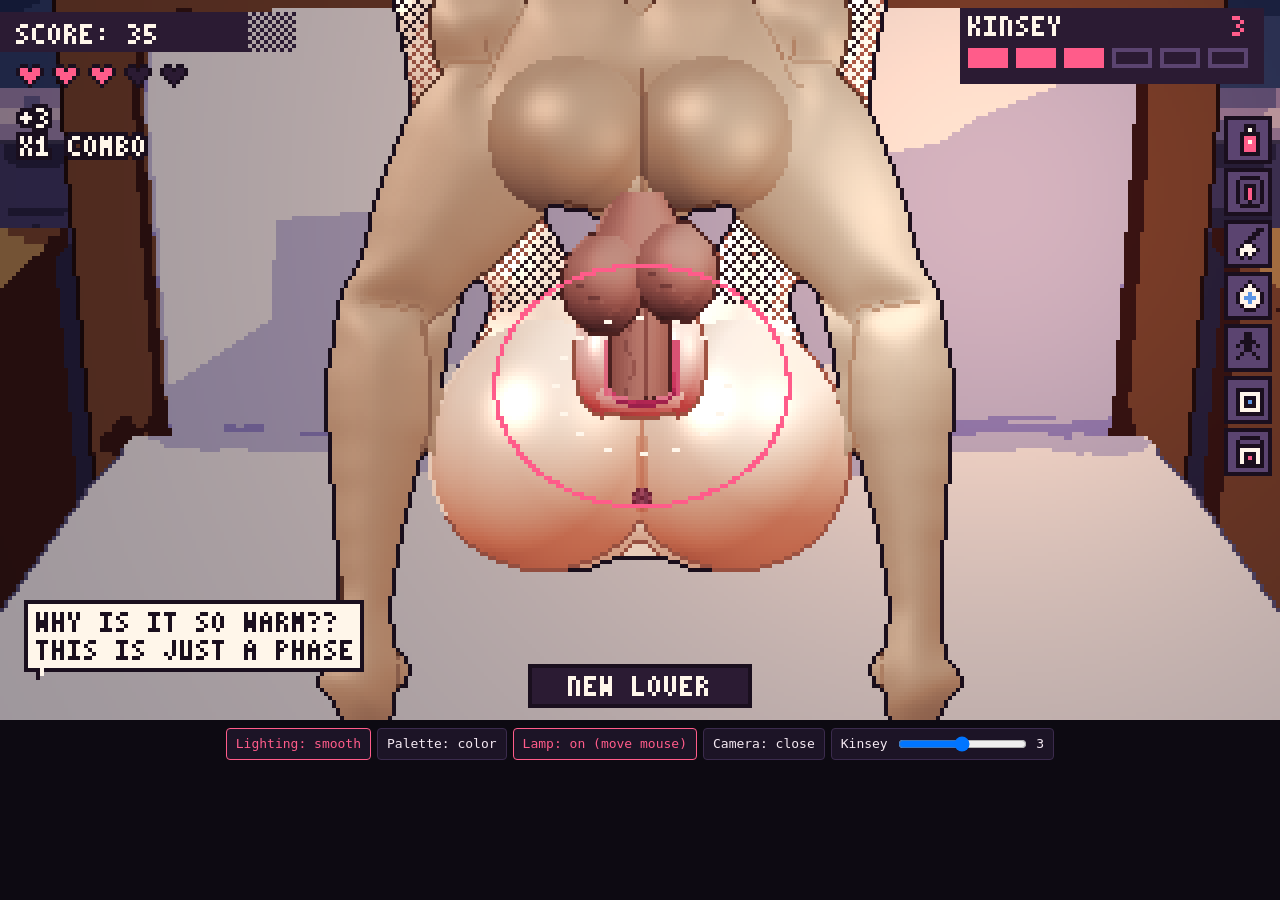
==== drafts/v3/game.html @ f40de046 "Real-time lit sprites: normal + material maps from the hand-drawn art, WebGL lighting (smooth/pixel)" ====
<!doctype html>
<html>
<head>
<meta charset="utf-8">
<title>Bedroom</title>
<meta name="viewport" content="width=device-width, initial-scale=1">
<style>
  :root{ --bg:#0d0a12; --panel:#1c1426; --ink:#f4e9f2; --accent:#ff5c8a; }
  html,body{margin:0;background:var(--bg);color:var(--ink);font:13px/1.3 ui-monospace,Menlo,monospace}
  #wrap{position:relative;width:min(100vw,177.7vh);margin:0 auto}
  canvas{display:block;width:100%;height:auto;image-rendering:pixelated;image-rendering:crisp-edges}
  #hud{position:absolute;inset:0}
  #bar{display:flex;flex-wrap:wrap;gap:6px;justify-content:center;padding:8px}
  button,label{background:var(--panel);color:var(--ink);border:1px solid #3b2b4d;border-radius:4px;padding:5px 9px;font:inherit;cursor:pointer}
  button.on{border-color:var(--accent);color:var(--accent)}
  input[type=range]{vertical-align:middle}
</style>
</head>
<body>
<div id="wrap"><canvas id="gl" width="320" height="180"></canvas><canvas id="hud" width="320" height="180"></canvas></div>
<div id="bar">
  <button id="bLight" class="on">Lighting: smooth</button>
  <button id="bPal">Palette: color</button>
  <button id="bLamp" class="on">Lamp: on (move mouse)</button>
  <button id="bCam">Camera: close</button>
  <label>Kinsey <input id="kin" type="range" min="0" max="6" value="3"> <span id="kv">3</span></label>
</div>
<script src="ui.js"></script>
<script>
'use strict';
// ------------------------------------------------------------ palette ------
// same hue-shifted ramps as sprites/palette.px.js, but 8 steps so light can sweep smoothly
function hex(h){ return [parseInt(h.slice(1,3),16),parseInt(h.slice(3,5),16),parseInt(h.slice(5,7),16)]; }
function rgb2hsl(r,g,b){ r/=255;g/=255;b/=255; const mx=Math.max(r,g,b), mn=Math.min(r,g,b); let h=0,s=0; const l=(mx+mn)/2;
  if(mx!==mn){ const d=mx-mn; s=l>0.5?d/(2-mx-mn):d/(mx+mn); h= mx===r?(g-b)/d+(g<b?6:0): mx===g?(b-r)/d+2:(r-g)/d+4; h*=60; } return [h,s,l]; }
function hsl2rgb(h,s,l){ h=((h%360)+360)%360/360; if(s===0) return [l*255,l*255,l*255].map(Math.round);
  const q=l<0.5?l*(1+s):l+s-l*s, p=2*l-q; const f=t=>{ t=(t+1)%1; return t<1/6?p+(q-p)*6*t: t<1/2?q: t<2/3?p+(q-p)*(2/3-t)*6:p; };
  return [f(h+1/3),f(h),f(h-1/3)].map(v=>Math.round(v*255)); }
function toward(h,t,a){ const d=((t-h+540)%360)-180; return h+Math.sign(d)*Math.min(Math.abs(d),a); }
function shadeRamp(base,n,o={}){ const [h,s0,l0]=rgb2hsl(...hex(base)); const shift=o.shift??24, spread=o.spread??0.56, sat=o.sat??1;
  return Array.from({length:n},(_,i)=>{ const t=n===1?0:i/(n-1)-0.5; const l=Math.max(0.04,Math.min(0.97,l0+t*spread));
    const hh=t<0?toward(h,250,shift*-t*2):toward(h,55,shift*t*2); const s=Math.max(0,Math.min(1,s0*sat*(t<0?1+0.15*-t*2:1-0.3*t*2)));
    return hsl2rgb(hh,s,l); }); }
// material: keys, base colour, ramp options, shininess, specular strength
const MATS=[null,
  {keys:'abcde', base:'#f0c3a4', o:{spread:0.72,shift:14,sat:0.62}, shin:28, spec:0.55},   // 1 her skin (oiled)
  {keys:'fghi',  base:'#e8ab9f', o:{spread:0.74,shift:12,sat:0.75}, shin:30, spec:0.50},   // 2 outer lips
  {keys:'jkmp',  base:'#d65a78', o:{spread:0.70,shift:10},          shin:60, spec:0.90},   // 3 wet pink
  {keys:'uv',    base:'#b45a6c', o:{spread:0.50,shift:8},           shin:20, spec:0.30},   // 4 asshole
  {keys:'ABCDE', base:'#bb855f', o:{spread:0.62,shift:14,sat:0.7}, shin:22, spec:0.35},   // 5 his skin
  {keys:'WXYZ',  base:'#4a3328', o:{spread:0.50,shift:10},          shin:10, spec:0.10},   // 6 hair
  {keys:'FGHIJK',base:'#a85d52', o:{spread:0.74,shift:10,sat:0.95}, shin:18, spec:0.35},   // 7 shaft / sack
  {keys:'PQRS',  base:'#d9708a', o:{spread:0.70,shift:10},          shin:50, spec:0.80},   // 8 glans
];
const LINES={ z:'#1a0f1e', o:'#9a5446', O:'#5a3428', V:'#4a2222', x:'#6e2238', n:'#2a1820', l:'#2b1b2b', L:'#4a3047' };
const RAMP_N=8;
function buildLUTs(gray){
  const lut=new Uint8Array(256*4), lineCol=new Uint8Array(256*4), ramp=new Uint8Array(RAMP_N*16*4);
  MATS.forEach((m,mi)=>{ if(!m) return;
    let r=shadeRamp(m.base,RAMP_N,m.o);
    if(gray && mi!==2 && mi!==3 && mi!==4 && mi!==8) r=r.map(c=>{ const v=Math.round(0.3*c[0]+0.59*c[1]+0.11*c[2]); return [v,v,v]; });
    r.forEach((c,i)=>ramp.set([...c,255],(mi*RAMP_N+i)*4));
    [...m.keys].forEach((k,ti)=>lut.set([mi, Math.round(ti/(m.keys.length-1)*255), 0, 255], k.charCodeAt(0)*4)); });
  for(const [k,h] of Object.entries(LINES)){ let c=hex(h); if(gray){ const v=Math.round(0.3*c[0]+0.59*c[1]+0.11*c[2]); c=[v,v,v]; }
    lut.set([0,0,255,255],k.charCodeAt(0)*4); lineCol.set([...c,255],k.charCodeAt(0)*4); }
  return {lut,lineCol,ramp};
}

// -------------------------------------------------------------- WebGL ------
const cv=document.getElementById('gl'), gl=cv.getContext('webgl2',{antialias:false,premultipliedAlpha:false});
const VS=`#version 300 es
void main(){ vec2 p=vec2((gl_VertexID<<1)&2, gl_VertexID&2); gl_Position=vec4(p*2.-1.,0.,1.); }`;
const FS=`#version 300 es
precision highp float;
uniform sampler2D uMat,uNrm,uRoom,uLut,uLine,uRamp;
uniform int uFrame; uniform vec3 uLamp; uniform float uLampOn, uPixel, uTime;
out vec4 o;
const float RN=${RAMP_N}.;
vec3 ramp(float mat, float t){ t=clamp(t,0.,1.)*(RN-1.); float i=floor(t), f=t-i;
  vec3 a=texelFetch(uRamp, ivec2(int(mat)*${RAMP_N}+int(i),0),0).rgb, b=texelFetch(uRamp, ivec2(int(mat)*${RAMP_N}+int(min(i+1.,RN-1.)),0),0).rgb;
  return mix(a,b,f); }
float bayer(ivec2 p){ int x=p.x&3, y=p.y&3; int m[16]=int[16](0,8,2,10,12,4,14,6,3,11,1,9,15,7,13,5); return (float(m[y*4+x])+0.5)/16.; }
void main(){
  ivec2 p=ivec2(gl_FragCoord.xy); p.y=179-p.y;
  vec3 room=texelFetch(uRoom,p,0).rgb;
  vec3 lampC=vec3(1.0,0.72,0.45);
  vec3 toLampR=uLamp-vec3(vec2(p),0.); float dR=length(toLampR.xy);
  float glow=uLampOn*0.55/(1.+dR*dR/(110.*110.));
  vec4 m=texelFetch(uMat, ivec2(uFrame*320+p.x, p.y),0);
  if(m.a<0.5){ o=vec4(room*(0.62+glow*lampC*1.1),1.); return; }
  int key=int(m.r*255.+0.5); float flag=m.g*255.;
  vec4 lu=texelFetch(uLut, ivec2(key,0),0);
  if(lu.b>0.5){ vec3 c=texelFetch(uLine, ivec2(key,0),0).rgb; o=vec4(c*(0.85+glow*lampC*0.6),1.); return; }
  float mat=lu.r*255.; float tone=lu.g;
  vec3 n=normalize(texelFetch(uNrm, ivec2(uFrame*320+p.x,p.y),0).rgb*2.-1.);
  // lights in screen space (x right, y down, z toward the viewer)
  vec3 L=normalize(vec3(-0.55,-0.62,0.58));
  float key_=max(0.,(dot(n,L)+0.22)/1.22);
  float fill=max(0.,dot(n,normalize(vec3(0.7,0.15,0.7))))*0.22;
  float rim=pow(1.-max(n.z,0.),2.2)*max(0.,dot(normalize(n.xy+1e-4),normalize(vec2(0.75,-0.65))))*0.45;
  vec3 toLamp=uLamp-vec3(vec2(p),0.); float dl=length(toLamp);
  float lamp=uLampOn*max(0.,dot(n,normalize(toLamp)))*1.15/(1.+dl*dl/(95.*95.));
  float lum=0.06+0.60*key_+fill*0.8+rim*0.8+lamp*0.75;
  // hand-drawn creases keep their darkness (crack, seams, folds); highlights stay bright
  if(flag>1.5){ lum*=mix(0.52,1.12,tone); }
  float shin=mat==1.?28.:mat==2.?30.:mat==3.?60.:mat==5.?22.:mat==7.?18.:mat==8.?50.:12.;
  float sstr=mat==1.?0.55:mat==2.?0.5:mat==3.?0.9:mat==5.?0.35:mat==7.?0.35:mat==8.?0.8:0.1;
  float spec=pow(max(0.,dot(n,normalize(L+vec3(0,0,1)))),shin)*sstr + uLampOn*pow(max(0.,dot(n,normalize(normalize(toLamp)+vec3(0,0,1)))),shin)*sstr*0.8/(1.+dl*dl/(95.*95.));
  float t=lum*0.80;
  if(uPixel>0.5){ float s=t*5.; float fr=fract(s); float b=bayer(p); s=floor(s)+(fr>0.78&&b<(fr-0.78)/0.22?1.:0.); t=s/5.; spec=spec>0.45?1.:0.; }
  vec3 c=ramp(mat,t);
  c+= spec*vec3(1.,0.97,0.92)*(uPixel>0.5?0.5:0.6);
  c*= mix(vec3(1.),vec3(1.08,0.98,0.9),uLampOn*min(1.,lamp));
  o=vec4(c,1.);
}`;
function sh(t,s){ const x=gl.createShader(t); gl.shaderSource(x,s); gl.compileShader(x); if(!gl.getShaderParameter(x,gl.COMPILE_STATUS)) throw new Error(gl.getShaderInfoLog(x)); return x; }
const prog=gl.createProgram(); gl.attachShader(prog,sh(gl.VERTEX_SHADER,VS)); gl.attachShader(prog,sh(gl.FRAGMENT_SHADER,FS)); gl.linkProgram(prog);
if(!gl.getProgramParameter(prog,gl.LINK_STATUS)) throw new Error(gl.getProgramInfoLog(prog));
gl.useProgram(prog);
function tex(unit, w, h, data){ const t=gl.createTexture(); gl.activeTexture(gl.TEXTURE0+unit); gl.bindTexture(gl.TEXTURE_2D,t);
  gl.texParameteri(gl.TEXTURE_2D,gl.TEXTURE_MIN_FILTER,gl.NEAREST); gl.texParameteri(gl.TEXTURE_2D,gl.TEXTURE_MAG_FILTER,gl.NEAREST);
  gl.texParameteri(gl.TEXTURE_2D,gl.TEXTURE_WRAP_S,gl.CLAMP_TO_EDGE); gl.texParameteri(gl.TEXTURE_2D,gl.TEXTURE_WRAP_T,gl.CLAMP_TO_EDGE);
  if(data instanceof HTMLImageElement) gl.texImage2D(gl.TEXTURE_2D,0,gl.RGBA,gl.RGBA,gl.UNSIGNED_BYTE,data);
  else gl.texImage2D(gl.TEXTURE_2D,0,gl.RGBA,w,h,0,gl.RGBA,gl.UNSIGNED_BYTE,data); return t; }
const U=n=>gl.getUniformLocation(prog,n);
function loadImg(src){ return new Promise((res,rej)=>{ const i=new Image(); i.onload=()=>res(i); i.onerror=rej; i.src=src; }); }

// -------------------------------------------------------------- state ------
const S={ pixel:false, gray:false, lamp:true, kinsey:3, lampPos:[230,40,46], mouse:null, cam:'close' };
let META, rooms={};
function setLUTs(){ const L=buildLUTs(S.gray); tex(3,256,1,L.lut); tex(4,256,1,L.lineCol); tex(5,RAMP_N*16,1,L.ramp); gl.activeTexture(gl.TEXTURE2); gl.bindTexture(gl.TEXTURE_2D, S.gray?rooms.gray:rooms.color); }
async function boot(){
  const [mat,nrm,rc,rg,meta]=await Promise.all([loadImg('game/sprites/press_close.mat.png'),loadImg('game/sprites/press_close.nrm.png'),
    loadImg('game/sprites/room_color.png'),loadImg('game/sprites/room_gray.png'),fetch('game/sprites/press_close.json').then(r=>r.json()).catch(()=>null)]);
  META=meta||{frames:[120,50,40,70,60,60,70,80].map(ms=>({ms}))};
  tex(0,0,0,mat); tex(1,0,0,nrm); rooms.color=tex(2,0,0,rc); rooms.gray=tex(2,0,0,rg);
  setLUTs();
  gl.uniform1i(U('uMat'),0); gl.uniform1i(U('uNrm'),1); gl.uniform1i(U('uRoom'),2); gl.uniform1i(U('uLut'),3); gl.uniform1i(U('uLine'),4); gl.uniform1i(U('uRamp'),5);
  requestAnimationFrame(loop);
}
// -------------------------------------------------------------- loop -------
const hud=document.getElementById('hud'), hctx=hud.getContext('2d'), hbuf=new Uint8ClampedArray(320*180*4);
const C={ink:[26,15,30],paper:[255,246,234],uiD:[43,27,51],uiM:[91,68,112],heart:[255,92,138],blush:[255,125,154],brow:[58,39,33]};
let t0=performance.now(), score=0, combo=0;
function frameAt(t){ const speed=1.6-(S.kinsey/6)*0.85, F=META.frames, total=F.reduce((a,f)=>a+f.ms,0)/speed; let x=(t%total), i=0; while(i<F.length-1 && x>=F[i].ms/speed){ x-=F[i].ms/speed; i++; } return {i, total, speed}; }
function loop(now){
  const t=now-t0, {i,total}=frameAt(t);
  // the lamp: a candle that wanders on its own, or follows the mouse
  const flick=0.92+0.08*Math.sin(now*0.023)+0.05*Math.sin(now*0.071);
  const lp=S.mouse||[230+Math.sin(now*0.0004)*30, 40+Math.cos(now*0.0005)*10];
  gl.uniform1i(U('uFrame'),i); gl.uniform3f(U('uLamp'),lp[0],lp[1],46); gl.uniform1f(U('uLampOn'),S.lamp?flick:0); gl.uniform1f(U('uPixel'),S.pixel?1:0); gl.uniform1f(U('uTime'),now/1000);
  gl.viewport(0,0,320,180); gl.drawArrays(gl.TRIANGLES,0,3);
  // HUD
  hbuf.fill(0); const c=new Canvas2(hbuf,320,180);
  const phaseToHit=((t%total)/total);
  const hitAt=(META.frames.slice(0,3).reduce((a,f)=>a+f.ms,0))/(META.frames.reduce((a,f)=>a+f.ms,0));
  let d=hitAt-phaseToHit; if(d<0) d+=1;
  UI.rhythm(c,160,96,d<0.7?d/0.7:0,C,(d>0.93||d<0.03)?'PERFECT!':null);
  if(i===3||i===4) c.textOutlined('PLAP!',186,70,C.paper,C.ink);
  UI.hud(c,{score:Math.floor(t/40),hearts:3,combo:[Math.floor(t/400)%2000,Math.floor(t/1000)%99],kinsey:S.kinsey,toolHot:-1},C);
  const lines=UI.LINES[S.kinsey]||UI.LINES[3]; UI.speech(c,6,150,lines[Math.floor(t/3500)%lines.length],C);
  hctx.putImageData(new ImageData(hbuf,320,180),0,0);
  requestAnimationFrame(loop);
}
// ------------------------------------------------------------ controls -----
const $=id=>document.getElementById(id);
$('bLight').onclick=()=>{ S.pixel=!S.pixel; $('bLight').textContent='Lighting: '+(S.pixel?'pixel bands':'smooth'); };
$('bPal').onclick=()=>{ S.gray=!S.gray; $('bPal').textContent='Palette: '+(S.gray?'grayscale':'color'); setLUTs(); };
$('bLamp').onclick=()=>{ S.lamp=!S.lamp; $('bLamp').classList.toggle('on',S.lamp); $('bLamp').textContent='Lamp: '+(S.lamp?'on (move mouse)':'off'); };
$('bCam').onclick=()=>{ $('bCam').textContent='Camera: close (wide set in progress)'; };
$('kin').oninput=e=>{ S.kinsey=+e.target.value; $('kv').textContent=S.kinsey; };
$('hud').onmousemove=e=>{ const r=e.target.getBoundingClientRect(); S.mouse=[(e.clientX-r.left)/r.width*320,(e.clientY-r.top)/r.height*180]; };
$('hud').onmouseleave=()=>{ S.mouse=null; };
window.__S=S;
boot();
</script>
</body>
</html>
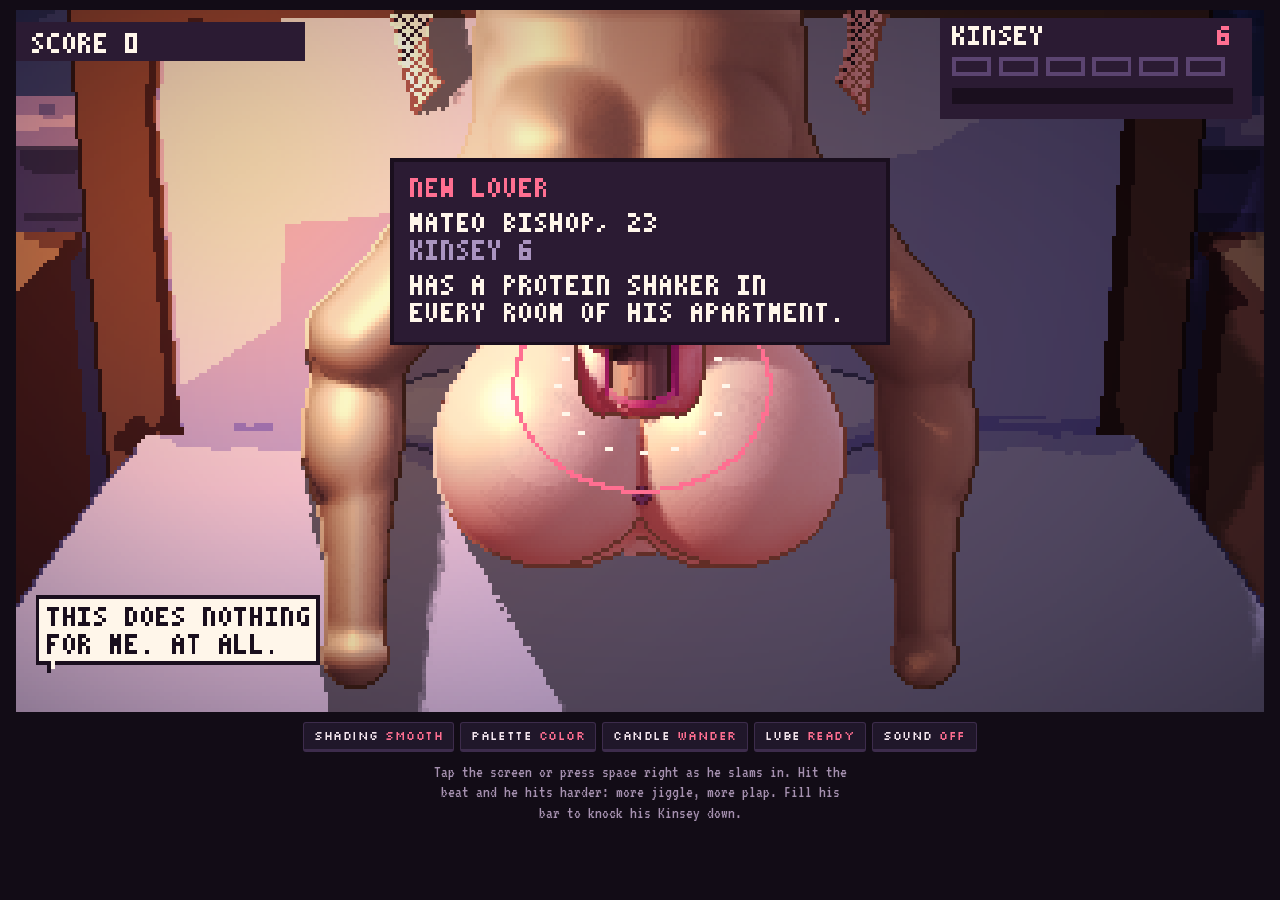
==== commit 69d2eb67: "Sculpted his hips/glutes/thighs, 5 depth layers per frame, height-field shadows + AO, spring physics" ====
--- a/drafts/v3/game.html
+++ b/drafts/v3/game.html
@@ -2,34 +2,57 @@
 <html>
 <head>
 <meta charset="utf-8">
-<title>Bedroom</title>
-<meta name="viewport" content="width=device-width, initial-scale=1">
+<meta name="viewport" content="width=device-width, initial-scale=1, viewport-fit=cover">
+<!--ARTIFACT-START-->
+<title>Straight Up Bedroom</title>
+<meta name="claude:viewport-fit-sides" content="cover">
+<link rel="stylesheet" href="https://fonts.googleapis.com/css2?family=Silkscreen&family=VT323&display=swap">
 <style>
-  :root{ --bg:#0d0a12; --panel:#1c1426; --ink:#f4e9f2; --accent:#ff5c8a; }
-  html,body{margin:0;background:var(--bg);color:var(--ink);font:13px/1.3 ui-monospace,Menlo,monospace}
-  #wrap{position:relative;width:min(100vw,177.7vh);margin:0 auto}
-  canvas{display:block;width:100%;height:auto;image-rendering:pixelated;image-rendering:crisp-edges}
-  #hud{position:absolute;inset:0}
-  #bar{display:flex;flex-wrap:wrap;gap:6px;justify-content:center;padding:8px}
-  button,label{background:var(--panel);color:var(--ink);border:1px solid #3b2b4d;border-radius:4px;padding:5px 9px;font:inherit;cursor:pointer}
-  button.on{border-color:var(--accent);color:var(--accent)}
-  input[type=range]{vertical-align:middle}
+  /* one screen: the bedroom canvas, then a row of chunky toggles */
+  :root{
+    --bg:#120c16; --panel:#20172a; --line:#3d2c4c; --ink:#f3e6ee; --dim:#a691b0; --accent:#ff6f91;
+    --font:"Silkscreen", ui-monospace, Menlo, monospace; --body:"VT323", ui-monospace, Menlo, monospace;
+    color-scheme:dark;
+  }
+  html,body{height:100%}
+  body{margin:0;background:var(--bg);color:var(--ink);font:18px/1.2 var(--body);box-sizing:border-box;
+    padding-left:max(16px, env(safe-area-inset-left, 0px));padding-right:max(16px, env(safe-area-inset-right, 0px));padding-block:10px;
+    display:flex;flex-direction:column;align-items:center;gap:10px;overflow-x:hidden}
+  #wrap{position:relative;width:min(100%, calc((100vh - 130px) * 1.7778));aspect-ratio:16/9;max-width:100%;touch-action:manipulation;user-select:none;-webkit-user-select:none;cursor:pointer}
+  #wrap canvas{position:absolute;inset:0;width:100%;height:100%;image-rendering:pixelated;image-rendering:crisp-edges;display:block}
+  #bar{display:flex;flex-wrap:wrap;gap:6px;justify-content:center;max-width:100%}
+  #bar button{font:12px/1 var(--font);text-transform:uppercase;letter-spacing:.04em;background:var(--panel);color:var(--ink);
+    border:1px solid var(--line);border-bottom-width:3px;border-radius:3px;padding:7px 10px;cursor:pointer}
+  #bar button:focus-visible{outline:2px solid var(--accent);outline-offset:2px}
+  #bar button b{color:var(--accent);font-weight:400}
+  #hint{font:17px/1.2 var(--body);color:var(--dim);text-align:center;margin:0;max-width:60ch}
+  #err{color:var(--accent);font:16px/1.3 var(--body);margin:0}
 </style>
+<!--ARTIFACT-HEAD-END-->
 </head>
 <body>
 <div id="wrap"><canvas id="gl" width="320" height="180"></canvas><canvas id="hud" width="320" height="180"></canvas></div>
 <div id="bar">
-  <button id="bLight" class="on">Lighting: smooth</button>
-  <button id="bPal">Palette: color</button>
-  <button id="bLamp" class="on">Lamp: on (move mouse)</button>
-  <button id="bCam">Camera: close</button>
-  <label>Kinsey <input id="kin" type="range" min="0" max="6" value="3"> <span id="kv">3</span></label>
+  <button id="bLight">Shading <b>smooth</b></button>
+  <button id="bPal">Palette <b>color</b></button>
+  <button id="bLamp">Candle <b>wander</b></button>
+  <button id="bLube">Lube <b>ready</b></button>
+  <button id="bSnd">Sound <b>off</b></button>
 </div>
+<p id="hint">Tap the screen or press space right as he slams in. Hit the beat and he hits harder: more jiggle, more plap. Fill his bar to knock his Kinsey down.</p>
+<p id="err" hidden></p>
 <script src="ui.js"></script>
 <script>
 'use strict';
+// =============================================================================
+//  Hand-drawn sprites, lit live. Each frame is 5 depth layers (her legs, his legs,
+//  her ass + pussy + shaft, his back + glutes, his sack), each pixel carrying a
+//  palette key, a normal and a height. The shader moves layers with spring
+//  physics, casts soft shadows across the height field, and lights the result.
+// =============================================================================
+const W=320, H=180, NL=5;
+const ASSETS=window.__ASSETS||{ mat:'game/sprites/press_close.mat.png', nrm:'game/sprites/press_close.nrm.png', room:'game/sprites/room_color.png', meta:'game/sprites/press_close.json' };
 // ------------------------------------------------------------ palette ------
-// same hue-shifted ramps as sprites/palette.px.js, but 8 steps so light can sweep smoothly
 function hex(h){ return [parseInt(h.slice(1,3),16),parseInt(h.slice(3,5),16),parseInt(h.slice(5,7),16)]; }
 function rgb2hsl(r,g,b){ r/=255;g/=255;b/=255; const mx=Math.max(r,g,b), mn=Math.min(r,g,b); let h=0,s=0; const l=(mx+mn)/2;
   if(mx!==mn){ const d=mx-mn; s=l>0.5?d/(2-mx-mn):d/(mx+mn); h= mx===r?(g-b)/d+(g<b?6:0): mx===g?(b-r)/d+2:(r-g)/d+4; h*=60; } return [h,s,l]; }
@@ -38,141 +61,365 @@
   return [f(h+1/3),f(h),f(h-1/3)].map(v=>Math.round(v*255)); }
 function toward(h,t,a){ const d=((t-h+540)%360)-180; return h+Math.sign(d)*Math.min(Math.abs(d),a); }
 function shadeRamp(base,n,o={}){ const [h,s0,l0]=rgb2hsl(...hex(base)); const shift=o.shift??24, spread=o.spread??0.56, sat=o.sat??1;
-  return Array.from({length:n},(_,i)=>{ const t=n===1?0:i/(n-1)-0.5; const l=Math.max(0.04,Math.min(0.97,l0+t*spread));
-    const hh=t<0?toward(h,250,shift*-t*2):toward(h,55,shift*t*2); const s=Math.max(0,Math.min(1,s0*sat*(t<0?1+0.15*-t*2:1-0.3*t*2)));
+  return Array.from({length:n},(_,i)=>{ const t=n===1?0:i/(n-1)-0.5; const l=Math.max(0.03,Math.min(0.97,l0+t*spread));
+    const hh=t<0?toward(h,262,shift*-t*2):toward(h,50,shift*t*2); const s=Math.max(0,Math.min(1,s0*sat*(t<0?1+0.3*-t*2:1-0.35*t*2)));
     return hsl2rgb(hh,s,l); }); }
-// material: keys, base colour, ramp options, shininess, specular strength
+// material: palette keys, base colour, ramp, specular (shininess, strength), subsurface
 const MATS=[null,
-  {keys:'abcde', base:'#f0c3a4', o:{spread:0.72,shift:14,sat:0.62}, shin:28, spec:0.55},   // 1 her skin (oiled)
-  {keys:'fghi',  base:'#e8ab9f', o:{spread:0.74,shift:12,sat:0.75}, shin:30, spec:0.50},   // 2 outer lips
-  {keys:'jkmp',  base:'#d65a78', o:{spread:0.70,shift:10},          shin:60, spec:0.90},   // 3 wet pink
-  {keys:'uv',    base:'#b45a6c', o:{spread:0.50,shift:8},           shin:20, spec:0.30},   // 4 asshole
-  {keys:'ABCDE', base:'#bb855f', o:{spread:0.62,shift:14,sat:0.7}, shin:22, spec:0.35},   // 5 his skin
-  {keys:'WXYZ',  base:'#4a3328', o:{spread:0.50,shift:10},          shin:10, spec:0.10},   // 6 hair
-  {keys:'FGHIJK',base:'#a85d52', o:{spread:0.74,shift:10,sat:0.95}, shin:18, spec:0.35},   // 7 shaft / sack
-  {keys:'PQRS',  base:'#d9708a', o:{spread:0.70,shift:10},          shin:50, spec:0.80},   // 8 glans
+  {keys:'abcde', base:'#e2ab8c', o:{spread:0.66,shift:18,sat:0.72}, shin:34, spec:0.30, sss:1.0},   // 1 her skin (oiled)
+  {keys:'fghi',  base:'#e3a196', o:{spread:0.78,shift:12,sat:0.80}, shin:36, spec:0.35, sss:1.0},   // 2 outer lips
+  {keys:'jkmp',  base:'#d85a7a', o:{spread:0.70,shift:10},          shin:70, spec:0.80, sss:0.8},   // 3 wet pink
+  {keys:'uv',    base:'#b45a6c', o:{spread:0.50,shift:8},           shin:20, spec:0.25, sss:0.6},   // 4 asshole
+  {keys:'ABCDE', base:'#b98058', o:{spread:0.76,shift:16,sat:1.0}, shin:22, spec:0.18, sss:0.7},   // 5 his skin
+  {keys:'WXYZ',  base:'#4a3328', o:{spread:0.50,shift:10},          shin:10, spec:0.05, sss:0.0},   // 6 hair
+  {keys:'FGHIJK',base:'#9e5850', o:{spread:0.78,shift:12,sat:1.0}, shin:26, spec:0.25, sss:0.9},   // 7 shaft / sack
+  {keys:'PQRS',  base:'#d9708a', o:{spread:0.70,shift:10},          shin:60, spec:0.70, sss:0.8},   // 8 glans
 ];
-const LINES={ z:'#1a0f1e', o:'#9a5446', O:'#5a3428', V:'#4a2222', x:'#6e2238', n:'#2a1820', l:'#2b1b2b', L:'#4a3047' };
+const LINES={ z:'#1a0f1e', o:'#8a4a40', O:'#4e2c22', V:'#43201f', x:'#6e2238', n:'#24141c', l:'#2b1b2b', L:'#4a3047' };
 const RAMP_N=8;
-function buildLUTs(gray){
-  const lut=new Uint8Array(256*4), lineCol=new Uint8Array(256*4), ramp=new Uint8Array(RAMP_N*16*4);
+// his skin per lover: [skin base, sack/shaft base]
+const TONES=[['#b27650','#8f4f46'],['#9c6240','#7e4238'],['#7c4c2f','#663528'],['#5c3620','#4c281b'],['#c08a64','#9c5a50'],['#a86e48','#8a4a3e']];
+function buildLUTs(gray, tone){
+  const lut=new Uint8Array(256*4), lineCol=new Uint8Array(256*4), ramp=new Uint8Array(RAMP_N*16*4), mp=new Float32Array(16*4);
   MATS.forEach((m,mi)=>{ if(!m) return;
-    let r=shadeRamp(m.base,RAMP_N,m.o);
-    if(gray && mi!==2 && mi!==3 && mi!==4 && mi!==8) r=r.map(c=>{ const v=Math.round(0.3*c[0]+0.59*c[1]+0.11*c[2]); return [v,v,v]; });
+    let base=m.base; if(mi===5) base=tone[0]; if(mi===7) base=tone[1];
+    let r=shadeRamp(base,RAMP_N,m.o);
+    if(gray && ![2,3,4,8].includes(mi)) r=r.map(c=>{ const v=Math.round(0.3*c[0]+0.59*c[1]+0.11*c[2]); return [v,v,v]; });
     r.forEach((c,i)=>ramp.set([...c,255],(mi*RAMP_N+i)*4));
+    mp.set([m.shin,m.spec,m.sss,0],mi*4);
     [...m.keys].forEach((k,ti)=>lut.set([mi, Math.round(ti/(m.keys.length-1)*255), 0, 255], k.charCodeAt(0)*4)); });
   for(const [k,h] of Object.entries(LINES)){ let c=hex(h); if(gray){ const v=Math.round(0.3*c[0]+0.59*c[1]+0.11*c[2]); c=[v,v,v]; }
     lut.set([0,0,255,255],k.charCodeAt(0)*4); lineCol.set([...c,255],k.charCodeAt(0)*4); }
-  return {lut,lineCol,ramp};
-}
-
-// -------------------------------------------------------------- WebGL ------
-const cv=document.getElementById('gl'), gl=cv.getContext('webgl2',{antialias:false,premultipliedAlpha:false});
+  return {lut,lineCol,ramp,mp};
+}
+
+// -------------------------------------------------------------- shaders ----
 const VS=`#version 300 es
 void main(){ vec2 p=vec2((gl_VertexID<<1)&2, gl_VertexID&2); gl_Position=vec4(p*2.-1.,0.,1.); }`;
 const FS=`#version 300 es
 precision highp float;
 uniform sampler2D uMat,uNrm,uRoom,uLut,uLine,uRamp;
-uniform int uFrame; uniform vec3 uLamp; uniform float uLampOn, uPixel, uTime;
+uniform int uFrame;
+uniform vec4 uLamp;          // x y height intensity
+uniform vec4 uMP[16];        // per material: shininess, specular, subsurface
+uniform vec4 uCheek[2];      // offset xy, squash, -
+uniform vec4 uBall[2];       // centre xy, offset xy
+uniform vec4 uSack;          // top y, squash L, squash R, lube
+uniform vec4 uLeg;           // angle L, angle R, -, -
+uniform vec4 uGlute;         // offset xy, glute centre y, flush
+uniform float uPixel, uGray, uTime;
 out vec4 o;
 const float RN=${RAMP_N}.;
 vec3 ramp(float mat, float t){ t=clamp(t,0.,1.)*(RN-1.); float i=floor(t), f=t-i;
   vec3 a=texelFetch(uRamp, ivec2(int(mat)*${RAMP_N}+int(i),0),0).rgb, b=texelFetch(uRamp, ivec2(int(mat)*${RAMP_N}+int(min(i+1.,RN-1.)),0),0).rgb;
   return mix(a,b,f); }
 float bayer(ivec2 p){ int x=p.x&3, y=p.y&3; int m[16]=int[16](0,8,2,10,12,4,14,6,3,11,1,9,15,7,13,5); return (float(m[y*4+x])+0.5)/16.; }
+mat2 rot(float a){ float c=cos(a), s=sin(a); return mat2(c,-s,s,c); }
+// where to read layer li from, for screen pixel p (inverse warp)
+vec2 warp(int li, vec2 p){
+  if(li==0){ // her legs swing from the hips, more toward the feet
+    float s=p.x<160.?0.:1.; vec2 pv=vec2(s<0.5?128.:192.,86.); float a=s<0.5?uLeg.x:uLeg.y;
+    float w=clamp((pv.y-p.y)/120.,0.,1.); return pv+rot(-a*w)*(p-pv); }
+  if(li==2){ vec2 q=p;
+    for(int i=0;i<2;i++){ vec2 c=vec2(i==0?136.:184.,114.); vec2 d=(p-c)/vec2(31.,35.); float r=length(d);
+      float w=smoothstep(1.08,0.2,r)*smoothstep(1.,6.,abs(p.x-160.));
+      float sq=uCheek[i].z*w; vec2 sc=vec2(1.+sq*0.10,1.-sq*0.12);
+      q-= uCheek[i].xy*w; q=mix(q, c+(q-c)/sc, w); }
+    return q; }
+  if(li==3){ float w=smoothstep(30.,6.,abs(p.y-uGlute.z))*smoothstep(44.,8.,abs(p.x-160.)); return p-uGlute.xy*w; }
+  if(li==4){ vec2 q=p; float neck=smoothstep(uSack.x-2.,uSack.x+14.,p.y);
+    float w0=exp(-dot(p-uBall[0].xy-uBall[0].zw,p-uBall[0].xy-uBall[0].zw)/(2.*12.*12.)), w1=exp(-dot(p-uBall[1].xy-uBall[1].zw,p-uBall[1].xy-uBall[1].zw)/(2.*12.*12.));
+    float tot=max(w0+w1,1e-4), k=min(1.,(w0+w1)*1.6)*neck;      // share the move between the balls, never over 100%
+    vec2 off=(uBall[0].zw*w0+uBall[1].zw*w1)/tot*k; q-=off;
+    for(int i=0;i<2;i++){ vec2 c=uBall[i].xy+uBall[i].zw; float w=(i==0?w0:w1)/tot*k;
+      float sq=(i==0?uSack.y:uSack.z)*w; vec2 sc=vec2(1.+sq*0.18,1.-sq*0.22); vec2 bot=c+vec2(0.,10.);
+      q=mix(q, bot+(q-bot)/sc, w); }
+    return q; }
+  return p; }
+// sample layer li at a screen pixel, with its warp: mat (key, flag, height, a) and normal
+vec4 layerMat(int li, vec2 p, out vec2 src){ src=warp(li,p); ivec2 s=ivec2(floor(src));
+  if(s.x<0||s.y<0||s.x>319||s.y>179) return vec4(0.); return texelFetch(uMat, ivec2(uFrame*320+s.x, li*180+s.y),0); }
+// the visible pixel: topmost layer that has something there
+int topLayer(vec2 p, out vec4 m, out ivec2 at){
+  for(int li=4; li>=0; li--){ vec2 src; vec4 mm=layerMat(li,p,src); if(mm.a>0.5){ m=mm; at=ivec2(floor(src)); return li; } }
+  m=vec4(0.); at=ivec2(0); return -1; }
+float heightAt(vec2 p){ vec4 m; ivec2 at; int li=topLayer(p,m,at); return li<0? -14. : m.b*255./3.; }
 void main(){
-  ivec2 p=ivec2(gl_FragCoord.xy); p.y=179-p.y;
-  vec3 room=texelFetch(uRoom,p,0).rgb;
-  vec3 lampC=vec3(1.0,0.72,0.45);
-  vec3 toLampR=uLamp-vec3(vec2(p),0.); float dR=length(toLampR.xy);
-  float glow=uLampOn*0.55/(1.+dR*dR/(110.*110.));
-  vec4 m=texelFetch(uMat, ivec2(uFrame*320+p.x, p.y),0);
-  if(m.a<0.5){ o=vec4(room*(0.62+glow*lampC*1.1),1.); return; }
+  ivec2 pi=ivec2(gl_FragCoord.xy); pi.y=179-pi.y; vec2 p=vec2(pi)+0.5;
+  vec4 m; ivec2 at; int li=topLayer(p,m,at);
+  float hp= li<0? -14. : m.b*255./3.;
+  // ---- candle: soft shadow marched over the height field
+  vec3 lamp=uLamp.xyz; vec2 toL=lamp.xy-p; float dxy=length(toL); vec2 dir=toL/max(dxy,1e-3);
+  float sh=1.; float tt=1.5;
+  for(int i=0;i<22;i++){ if(tt>dxy) break; float rayH=hp+(lamp.z-hp)*(tt/dxy); float hs=heightAt(p+dir*tt);
+    sh=min(sh, smoothstep(0.,3.5,rayH-hs+2.5+tt*0.07)); tt+=1.4+tt*0.18; }
+  vec3 P3=vec3(p,hp); vec3 Lv=normalize(vec3(lamp.xy-p, (lamp.z-hp)*1.0)); float dl=length(vec3(lamp.xy-p,lamp.z-hp));
+  float att=uLamp.w/(1.+dl*dl/(230.*230.));
+  vec3 lampC=vec3(1.,0.66,0.40);
+  if(li<0){ // the room: lit by the candle, darkened under the bodies' shadows
+    vec3 room=texelFetch(uRoom,pi,0).rgb;
+    float g=uLamp.w*0.5/(1.+dxy*dxy/(90.*90.));
+    vec3 c=room*(0.42+0.55*att*sh)*mix(vec3(0.85,0.82,1.05),lampC*1.3,g); c+=lampC*g*0.12;
+    if(uGray>0.5) c=vec3(dot(c,vec3(0.3,0.59,0.11)));
+    o=vec4(c,1.); return; }
   int key=int(m.r*255.+0.5); float flag=m.g*255.;
   vec4 lu=texelFetch(uLut, ivec2(key,0),0);
-  if(lu.b>0.5){ vec3 c=texelFetch(uLine, ivec2(key,0),0).rgb; o=vec4(c*(0.85+glow*lampC*0.6),1.); return; }
+  // ---- ambient occlusion from the height field (creases, the crack, under the sack)
+  float occ=0.;
+  for(int i=0;i<8;i++){ float a=float(i)*0.785+0.4; vec2 d=vec2(cos(a),sin(a));
+    occ+=clamp((heightAt(p+d*3.)-hp)/5.,0.,1.)*0.6+clamp((heightAt(p+d*7.)-hp)/10.,0.,1.)*0.4; }
+  float ao=1.-clamp(occ/8.,0.,1.)*0.85;
+  if(lu.b>0.5){ vec3 c=texelFetch(uLine, ivec2(key,0),0).rgb; o=vec4(c*(0.75+0.5*att*sh)*mix(vec3(1.),lampC,0.3),1.); return; }
   float mat=lu.r*255.; float tone=lu.g;
-  vec3 n=normalize(texelFetch(uNrm, ivec2(uFrame*320+p.x,p.y),0).rgb*2.-1.);
-  // lights in screen space (x right, y down, z toward the viewer)
-  vec3 L=normalize(vec3(-0.55,-0.62,0.58));
-  float key_=max(0.,(dot(n,L)+0.22)/1.22);
-  float fill=max(0.,dot(n,normalize(vec3(0.7,0.15,0.7))))*0.22;
-  float rim=pow(1.-max(n.z,0.),2.2)*max(0.,dot(normalize(n.xy+1e-4),normalize(vec2(0.75,-0.65))))*0.45;
-  vec3 toLamp=uLamp-vec3(vec2(p),0.); float dl=length(toLamp);
-  float lamp=uLampOn*max(0.,dot(n,normalize(toLamp)))*1.15/(1.+dl*dl/(95.*95.));
-  float lum=0.06+0.60*key_+fill*0.8+rim*0.8+lamp*0.75;
-  // hand-drawn creases keep their darkness (crack, seams, folds); highlights stay bright
-  if(flag>1.5){ lum*=mix(0.52,1.12,tone); }
-  float shin=mat==1.?28.:mat==2.?30.:mat==3.?60.:mat==5.?22.:mat==7.?18.:mat==8.?50.:12.;
-  float sstr=mat==1.?0.55:mat==2.?0.5:mat==3.?0.9:mat==5.?0.35:mat==7.?0.35:mat==8.?0.8:0.1;
-  float spec=pow(max(0.,dot(n,normalize(L+vec3(0,0,1)))),shin)*sstr + uLampOn*pow(max(0.,dot(n,normalize(normalize(toLamp)+vec3(0,0,1)))),shin)*sstr*0.8/(1.+dl*dl/(95.*95.));
-  float t=lum*0.80;
-  if(uPixel>0.5){ float s=t*5.; float fr=fract(s); float b=bayer(p); s=floor(s)+(fr>0.78&&b<(fr-0.78)/0.22?1.:0.); t=s/5.; spec=spec>0.45?1.:0.; }
-  vec3 c=ramp(mat,t);
-  c+= spec*vec3(1.,0.97,0.92)*(uPixel>0.5?0.5:0.6);
-  c*= mix(vec3(1.),vec3(1.08,0.98,0.9),uLampOn*min(1.,lamp));
+  vec3 n=normalize(texelFetch(uNrm, ivec2(uFrame*320+at.x, li*180+at.y),0).rgb*2.-1.);
+  vec4 mp=uMP[int(mat)];
+  float sss=mp.z;
+  if(mat==7.||mat==8.) { ao=mix(ao,1.,0.5); sh=max(sh,0.45); }
+  float shaftLift=(li==2&&mat==7.)?0.16:0.;
+  // ---- light
+  float ndl=dot(n,Lv);
+  float wrap=0.3*sss;
+  float difRaw=0.; float dif=clamp((ndl+wrap)/(1.+wrap),0.,1.)*att*sh*0.8;
+  vec3 F=normalize(vec3(0.75,0.25,0.62)); float fill=max(0.,dot(n,F))*0.18;                    // cool window fill
+  float rim=pow(1.-max(n.z,0.),2.)*max(0.,dot(normalize(n.xy+1e-4),normalize(vec2(0.8,-0.6))))*0.42; // moon rim
+  float up=0.5-0.5*n.y; float amb=(0.17+0.09*up)*ao;
+  float lum=amb+dif*0.95+fill*ao+rim*ao+shaftLift;
+  if(flag>1.5) lum*=mix(0.55,1.1,tone);
+  float t=clamp(lum*0.9,0.,1.);
+  float s=t;
+  if(uPixel>0.5){ float q=t*6.; float fr=fract(q); q=floor(q)+(fr>0.72&&bayer(pi)<(fr-0.72)/0.28?1.:0.); s=q/6.; }
+  vec3 c=ramp(mat,s);
+  // colour of the light: warm where the candle reaches, cool in the shadow
+  vec3 tint=mix(vec3(0.82,0.84,1.08), vec3(1.12,0.96,0.84), clamp(dif*1.4,0.,1.));
+  c*=tint;
+  c+=c*vec3(1.,0.22,0.12)*sss*0.55*att*clamp(ndl+0.35,0.,1.)*clamp(0.45-ndl,0.,1.)*(0.4+0.6*sh);   // subsurface at the terminator
+  c+=vec3(0.45,0.55,1.)*rim*0.22*ao;
+  // ---- oily speculars: a broad sheen plus a tight hot spot
+  vec3 Hh=normalize(Lv+vec3(0.,0.,1.)); float nh=max(dot(n,Hh),0.);
+  float lube=uSack.w;
+  float spec=(pow(nh,mp.x)*mp.y*(1.+lube*0.8)+pow(nh,8.)*0.05*mp.y)*att*sh;
+  if(uPixel>0.5) spec=spec>0.18?0.55:spec>0.08?0.2:0.;
+  c+=spec*lampC*1.1;
+  // flush: her cheeks redden with every slam
+  if(mat==1.){ float fl=uGlute.w*smoothstep(42.,10.,length(p-vec2(160.,112.))); c=mix(c,c*vec3(1.08,0.8,0.82),fl*0.6); }
+  if(uGray>0.5 && !(mat>1.5&&mat<4.5)) c=vec3(dot(c,vec3(0.3,0.59,0.11)));
   o=vec4(c,1.);
 }`;
-function sh(t,s){ const x=gl.createShader(t); gl.shaderSource(x,s); gl.compileShader(x); if(!gl.getShaderParameter(x,gl.COMPILE_STATUS)) throw new Error(gl.getShaderInfoLog(x)); return x; }
-const prog=gl.createProgram(); gl.attachShader(prog,sh(gl.VERTEX_SHADER,VS)); gl.attachShader(prog,sh(gl.FRAGMENT_SHADER,FS)); gl.linkProgram(prog);
-if(!gl.getProgramParameter(prog,gl.LINK_STATUS)) throw new Error(gl.getProgramInfoLog(prog));
-gl.useProgram(prog);
+const POST=`#version 300 es
+precision highp float;
+uniform sampler2D uSrc; uniform float uPal;
+out vec4 o;
+void main(){ ivec2 p=ivec2(gl_FragCoord.xy); vec3 c=texelFetch(uSrc,p,0).rgb;
+  float Y=dot(c,vec3(0.3,0.59,0.11));
+  c=mix(c, c*vec3(0.92,0.86,1.14), (1.-Y)*0.4);   // violet shadows
+  c=mix(c, c*vec3(1.05,1.0,0.92), Y*0.35);        // peach highlights
+  vec2 uv=gl_FragCoord.xy/vec2(320.,180.)-0.5; c*=1.-dot(uv,uv)*0.6;
+  o=vec4(c,1.); }`;
+
+let gl, prog, post, U={}, UP={}, fbo, fboTex;
+function boot3d(){
+  const cv=document.getElementById('gl'); gl=cv.getContext('webgl2',{antialias:false,premultipliedAlpha:false,preserveDrawingBuffer:true});
+  if(!gl) throw new Error('This game needs WebGL2. Try a recent Chrome, Firefox or Safari.');
+  const sh=(t,s)=>{ const x=gl.createShader(t); gl.shaderSource(x,s); gl.compileShader(x); if(!gl.getShaderParameter(x,gl.COMPILE_STATUS)) throw new Error(gl.getShaderInfoLog(x)); return x; };
+  const mk=fs=>{ const p=gl.createProgram(); gl.attachShader(p,sh(gl.VERTEX_SHADER,VS)); gl.attachShader(p,sh(gl.FRAGMENT_SHADER,fs)); gl.linkProgram(p); if(!gl.getProgramParameter(p,gl.LINK_STATUS)) throw new Error(gl.getProgramInfoLog(p)); return p; };
+  prog=mk(FS); post=mk(POST);
+  ['uMat','uNrm','uRoom','uLut','uLine','uRamp','uFrame','uLamp','uMP','uCheek','uBall','uSack','uLeg','uGlute','uPixel','uGray','uTime'].forEach(n=>U[n]=gl.getUniformLocation(prog,n));
+  ['uSrc','uPal'].forEach(n=>UP[n]=gl.getUniformLocation(post,n));
+  fboTex=gl.createTexture(); gl.activeTexture(gl.TEXTURE6); gl.bindTexture(gl.TEXTURE_2D,fboTex); gl.texImage2D(gl.TEXTURE_2D,0,gl.RGBA8,W,H,0,gl.RGBA,gl.UNSIGNED_BYTE,null);
+  gl.texParameteri(gl.TEXTURE_2D,gl.TEXTURE_MIN_FILTER,gl.NEAREST); gl.texParameteri(gl.TEXTURE_2D,gl.TEXTURE_MAG_FILTER,gl.NEAREST);
+  fbo=gl.createFramebuffer(); gl.bindFramebuffer(gl.FRAMEBUFFER,fbo); gl.framebufferTexture2D(gl.FRAMEBUFFER,gl.COLOR_ATTACHMENT0,gl.TEXTURE_2D,fboTex,0); gl.bindFramebuffer(gl.FRAMEBUFFER,null);
+}
 function tex(unit, w, h, data){ const t=gl.createTexture(); gl.activeTexture(gl.TEXTURE0+unit); gl.bindTexture(gl.TEXTURE_2D,t);
   gl.texParameteri(gl.TEXTURE_2D,gl.TEXTURE_MIN_FILTER,gl.NEAREST); gl.texParameteri(gl.TEXTURE_2D,gl.TEXTURE_MAG_FILTER,gl.NEAREST);
   gl.texParameteri(gl.TEXTURE_2D,gl.TEXTURE_WRAP_S,gl.CLAMP_TO_EDGE); gl.texParameteri(gl.TEXTURE_2D,gl.TEXTURE_WRAP_T,gl.CLAMP_TO_EDGE);
+  gl.pixelStorei(gl.UNPACK_PREMULTIPLY_ALPHA_WEBGL,false); gl.pixelStorei(gl.UNPACK_COLORSPACE_CONVERSION_WEBGL,gl.NONE);
   if(data instanceof HTMLImageElement) gl.texImage2D(gl.TEXTURE_2D,0,gl.RGBA,gl.RGBA,gl.UNSIGNED_BYTE,data);
   else gl.texImage2D(gl.TEXTURE_2D,0,gl.RGBA,w,h,0,gl.RGBA,gl.UNSIGNED_BYTE,data); return t; }
-const U=n=>gl.getUniformLocation(prog,n);
-function loadImg(src){ return new Promise((res,rej)=>{ const i=new Image(); i.onload=()=>res(i); i.onerror=rej; i.src=src; }); }
-
-// -------------------------------------------------------------- state ------
-const S={ pixel:false, gray:false, lamp:true, kinsey:3, lampPos:[230,40,46], mouse:null, cam:'close' };
-let META, rooms={};
-function setLUTs(){ const L=buildLUTs(S.gray); tex(3,256,1,L.lut); tex(4,256,1,L.lineCol); tex(5,RAMP_N*16,1,L.ramp); gl.activeTexture(gl.TEXTURE2); gl.bindTexture(gl.TEXTURE_2D, S.gray?rooms.gray:rooms.color); }
+function loadImg(src){ return new Promise((res,rej)=>{ const i=new Image(); i.onload=()=>res(i); i.onerror=()=>rej(new Error('Could not load '+src.slice(0,60))); i.src=src; }); }
+
+// --------------------------------------------------------------- lovers ----
+const FIRST=['Brayden','Tyler','Chad','Jaxon','Dmitri','Marcus','Kai','Theo','Logan','Connor','Mateo','Darnell','Finn','Rico','Jesse','Hunter','Ezra','Bastian','Colt','Andre'];
+const LAST=['Vance','Moss','Rivera','Holt','Kowalski','Bishop','Okafor','Lindqvist','Sato','Delacroix','Price','Hart','Novak','Reyes'];
+const BIOS=[
+  'Owns 14 crop tops and zero opinions about women.','Thinks pussy is a myth Big Straight made up.','Gym 6x a week. Leg day never. Brunch daily.',
+  'His Grindr bio is a Taylor Swift lyric.','Has a protein shaker in every room of his apartment.','Came here on a dare from his boyfriend Kevin.',
+  'Calls himself a Kinsey 6, spiritually a 7.','Once fainted at a gender reveal party.','Lost a bet in Mykonos. This is the bet.',
+  'Pilates instructor. Hips do not lie, apparently.','Says he is only here for the cardio.','His mom keeps asking about a girlfriend. Now what?',
+];
+function newLover(){ const r=a=>a[Math.floor(Math.random()*a.length)];
+  return { name:r(FIRST)+' '+r(LAST), age:19+Math.floor(Math.random()*16), bio:r(BIOS), tone:r(TONES), kinsey:6, arousal:0 }; }
+
+// ---------------------------------------------------------------- state ----
+let META;
+const S={ pixel:false, gray:false, lampMode:'wander', mouse:null, sound:false, lube:0, lubeCd:0 };
+const G={ score:0, combo:0, best:0, converted:0, lover:newLover(), judge:null, judgeT:0, plapT:0, card:5, done:0, lastTap:-9 };
+try{ const s=JSON.parse(localStorage.getItem('sub_save')||'{}'); if(s.score) G.score=s.score; if(s.converted) G.converted=s.converted; if(s.best) G.best=s.best; }catch(e){}
+function save(){ try{ localStorage.setItem('sub_save',JSON.stringify({score:G.score,converted:G.converted,best:G.best})); }catch(e){} }
+
+// -------------------------------------------------------------- physics ----
+// springs are 2D offsets in screen pixels, kicked by the slam and by the sprite's own motion
+const spr=()=>({x:[0,0],v:[0,0]});
+const PH={ cheek:[spr(),spr()], ball:[spr(),spr()], ballSq:[0,0], leg:[{a:0,v:0},{a:0,v:0}], glute:spr(), flush:0, power:1, prevBy:null, prevByV:0 };
+function spring(o,k,c,dt,ax=0,ay=0){ for(let i=0;i<2;i++){ const f=-k*o.x[i]-c*o.v[i]-(i?ay:ax); o.v[i]+=f*dt; o.x[i]+=o.v[i]*dt; } }
+function slam(){
+  const pw=PH.power*(S.lube>0?1.15:1);
+  PH.cheek.forEach((c,i)=>{ c.v[0]+=(i?1:-1)*28*pw; c.v[1]+=70*pw; });
+  PH.leg.forEach((l,i)=>{ l.v+=(i?1:-1)*1.0*pw*(0.8+Math.random()*0.4); });
+  PH.glute.v[1]+=40*pw;
+  PH.ball.forEach((b,i)=>{ b.v[0]+=(Math.random()-0.5)*40*pw; });
+  PH.flush=Math.min(1,PH.flush+0.1*pw);
+  squelch();
+  PH.power=Math.max(0.8,PH.power*0.55);
+}
+function physics(dt, f){
+  const fr=META.frames[f];
+  // the sack's sprite anchor jumps frame to frame; the balls lag behind each jump, then swing
+  const by=fr.by; if(PH.prevBy===null) PH.prevBy=by;
+  const dBy=by-PH.prevBy; PH.prevBy=by;
+  PH.ball.forEach((b,i)=>{ if(dBy){ b.x[1]-=dBy*(0.55+i*0.1); b.v[1]-=dBy*4; }
+    spring(b,95,3.2,dt);
+    // they can't sink into her: at the slam the bottom of the sack sits on her taint
+    const floor=fr.mode==='slap'?1.5:fr.mode==='mid'?4:6;
+    if(b.x[1]>floor){ const hit=b.v[1]; b.x[1]=floor; if(hit>0){ b.v[1]=-hit*0.35; if(hit>60){ PH.ballSq[i]=Math.min(1,hit/260); if(i===0) plap(hit); PH.cheek.forEach(c=>c.v[1]+=hit*0.12); } } }
+    if(b.x[1]<-14) { b.x[1]=-14; b.v[1]=Math.abs(b.v[1])*0.3; }
+    b.x[0]=Math.max(-5,Math.min(5,b.x[0])); b.x[1]=Math.max(-9,b.x[1]);
+    PH.ballSq[i]=Math.max(0,PH.ballSq[i]-dt*4); });
+  PH.cheek.forEach(c=>spring(c,175,6.5,dt));
+  PH.cheek.forEach(c=>{ c.x[1]=Math.max(-6,Math.min(9,c.x[1])); c.x[0]=Math.max(-5,Math.min(5,c.x[0])); });
+  PH.leg.forEach((l,i)=>{ const f=-60*l.a-4.5*l.v+Math.sin(clock*1.3+i)*0.4; l.v+=f*dt; l.a+=l.v*dt; l.a=Math.max(-0.35,Math.min(0.35,l.a)); });
+  spring(PH.glute,380,12,dt);
+  PH.flush=Math.max(0,PH.flush-dt*0.03);
+}
+
+// ------------------------------------------------------------------ audio ---
+let AC=null;
+function plap(v){ G.plapT=0.35; if(!S.sound||!AC) return;
+  const t=AC.currentTime, len=0.12, buf=AC.createBuffer(1,Math.floor(AC.sampleRate*len),AC.sampleRate), d=buf.getChannelData(0);
+  for(let i=0;i<d.length;i++){ const x=i/d.length; d[i]=(Math.random()*2-1)*Math.pow(1-x,6)+Math.sin(i/AC.sampleRate*2*Math.PI*90)*Math.pow(1-x,3)*0.8; }
+  const src=AC.createBufferSource(); src.buffer=buf; const f=AC.createBiquadFilter(); f.type='lowpass'; f.frequency.value=900+Math.min(v,300)*5;
+  const g=AC.createGain(); g.gain.value=Math.min(0.9,0.25+v/500); src.connect(f).connect(g).connect(AC.destination); src.start(t); }
+function squelch(){ if(!S.sound||!AC) return; const t=AC.currentTime, len=0.18, buf=AC.createBuffer(1,Math.floor(AC.sampleRate*len),AC.sampleRate), d=buf.getChannelData(0);
+  for(let i=0;i<d.length;i++){ const x=i/d.length; d[i]=(Math.random()*2-1)*Math.sin(x*Math.PI)*0.5; }
+  const src=AC.createBufferSource(); src.buffer=buf; const f=AC.createBiquadFilter(); f.type='bandpass'; f.Q.value=6; f.frequency.setValueAtTime(500,t); f.frequency.exponentialRampToValueAtTime(1600,t+len);
+  const g=AC.createGain(); g.gain.value=0.3; src.connect(f).connect(g).connect(AC.destination); src.start(t); }
+
+// ------------------------------------------------------------------- game ---
+// the loop: frame 3 is the slam. Speed rises as his Kinsey drops.
+const SLAM=3;
+let clock=0, loopT=0, curFrame=0, lastSlamAt=-9;
+function speed(){ return 0.62+(6-G.lover.kinsey)*0.11; }
+function loopLen(){ return META.frames.reduce((a,f)=>a+f.ms,0)/1000/speed(); }
+function frameAt(t){ const F=META.frames; let x=t*speed()*1000, i=0; while(i<F.length-1 && x>=F[i].ms){ x-=F[i].ms; i++; } return i; }
+function slamOffset(){ return META.frames.slice(0,SLAM).reduce((a,f)=>a+f.ms,0)/1000/speed(); }
+function judgeTap(){
+  if(G.done) return;
+  G.lastTap=clock;
+  const L=loopLen(), toNext=((slamOffset()-loopT)%L+L)%L, since=clock-lastSlamAt;
+  const off=Math.min(toNext,since), win=S.lube>0?1.6:1;
+  let j, gain;
+  if(off<0.06*win){ j='PERFECT!'; gain=10; } else if(off<0.13*win){ j='GOOD'; gain=6; } else { j='MISS'; gain=-4; }
+  if(gain>0){ G.combo++; PH.power=gain>8?1.8:1.4; if(since<toNext){ PH.cheek.forEach(c=>c.v[1]+=30); PH.leg.forEach((l,i)=>l.v+=(i?1:-1)*0.4); } }
+  else G.combo=0;
+  G.best=Math.max(G.best,G.combo);
+  const mult=1+Math.min(G.combo,40)*0.05+G.converted*0.25;
+  G.score+=Math.max(0,Math.round(gain*mult));
+  const Lv=G.lover; Lv.arousal=Math.max(0,Math.min(100,Lv.arousal+gain*(1+G.combo*0.02)*(1+G.converted*0.1)));
+  if(Lv.arousal>=100){ Lv.kinsey--; Lv.arousal=0; G.judge='KINSEY '+Lv.kinsey+'!'; G.judgeT=1.4; if(Lv.kinsey<=0){ G.done=1; G.converted++; G.score+=500*G.converted; } save(); return; }
+  G.judge=j; G.judgeT=0.6;
+}
+function nextLover(){ G.lover=newLover(); G.done=0; G.card=5; G.combo=0; setLUTs(); save(); }
+
+// ------------------------------------------------------------------- draw ---
+const hud=document.getElementById('hud'), hctx=hud.getContext('2d'), hbuf=new Uint8ClampedArray(W*H*4);
+const C={ink:[26,15,30],paper:[255,246,234],uiD:[43,27,51],uiM:[91,68,112],heart:[255,111,145],blush:[255,125,154],brow:[58,39,33]};
+function wrapText(s,n){ const w=s.toUpperCase().split(' '), out=[]; let l=''; for(const x of w){ if((l+' '+x).trim().length>n){ out.push(l.trim()); l=x; } else l+=' '+x; } if(l.trim()) out.push(l.trim()); return out; }
+function drawHUD(dt){
+  hbuf.fill(0); const c=new Canvas2(hbuf,W,H), L=G.lover;
+  c.rect(0,3,74,10,C.uiD); c.text('SCORE '+G.score,4,6,C.paper);
+  if(G.combo>1) c.textOutlined('X'+G.combo+' COMBO',4,17,C.paper,C.ink);
+  const kx=W-80, ky=4; c.rect(kx-3,ky-2,80,26,C.uiD);
+  c.text('KINSEY',kx,ky,C.paper); c.text(String(L.kinsey),kx+68,ky,C.heart);
+  for(let i=0;i<6;i++){ const lit=i<6-L.kinsey; c.rect(kx+i*12,ky+8,10,5,lit?C.heart:C.uiM); if(!lit) c.rect(kx+i*12+1,ky+9,8,3,C.uiD); }
+  c.rect(kx,ky+16,72,4,C.ink); c.rect(kx,ky+16,Math.round(72*L.arousal/100),4,[255,190,120]);
+  const Lp=loopLen(), toNext=((slamOffset()-loopT)%Lp+Lp)%Lp/Lp;
+  UI.rhythm(c,160,96,toNext<0.8?toNext/0.8:0,C,null);
+  if(G.judgeT>0){ G.judgeT-=dt; const j=G.judge; c.textOutlined(j,Math.round(160-j.length*2),64,j==='MISS'?[190,170,200]:C.paper,C.ink); }
+  if(G.plapT>0){ G.plapT-=dt; if(G.plapT>0.12) c.textOutlined('PLAP!',196,106,C.paper,C.ink); }
+  const lines=UI.LINES[L.kinsey]||UI.LINES[3]; UI.speech(c,5,150,lines[Math.floor(clock/4)%lines.length],C);
+  if(G.card>0 && !G.done){ G.card-=dt; const bx=96, by=38, bio=wrapText(L.bio,28);
+    c.rect(bx,by,128,34+bio.length*7,C.ink); c.rect(bx+1,by+1,126,32+bio.length*7,C.uiD);
+    c.text('NEW LOVER',bx+5,by+5,C.heart); c.text(L.name+', '+L.age,bx+5,by+14,C.paper); c.text('KINSEY 6',bx+5,by+21,[170,148,192]);
+    bio.forEach((l,i)=>c.text(l,bx+5,by+30+i*7,C.paper)); }
+  if(G.done){ const bx=82, by=48; c.rect(bx,by,156,52,C.ink); c.rect(bx+1,by+1,154,50,C.uiD);
+    c.textOutlined('CONVERTED!',bx+58,by+6,C.heart,C.ink); c.text(L.name.split(' ')[0]+' IS STRAIGHT NOW.',bx+6,by+18,C.paper);
+    c.text('LOVERS CONVERTED: '+G.converted,bx+6,by+26,C.paper); c.text('BEST COMBO: '+G.best,bx+6,by+33,C.paper);
+    c.rect(bx+40,by+40,76,9,C.heart); c.text('TAP: NEXT LOVER',bx+44,by+42,C.ink); }
+  if(S.lube>0) c.text('LUBE '+Math.ceil(S.lube),W-40,H-10,[150,200,255]);
+  hctx.putImageData(new ImageData(hbuf,W,H),0,0);
+}
+function setLUTs(){ const L=buildLUTs(S.gray,G.lover.tone); tex(3,256,1,L.lut); tex(4,256,1,L.lineCol); tex(5,RAMP_N*16,1,L.ramp);
+  gl.useProgram(prog); gl.uniform4fv(U.uMP,L.mp); }
+let prev=performance.now(), acc=0;
+function update(dt){
+  clock+=dt;
+  const Lp=loopLen(); const before=loopT; loopT=(loopT+dt)%Lp;
+  const f=frameAt(loopT);
+  const so=slamOffset(); if((before<so && loopT>=so) || (loopT<before && so<=loopT)){ lastSlamAt=clock; slam(); }
+  curFrame=f;
+  acc+=dt; const step=1/240; while(acc>step){ physics(step,f); acc-=step; }
+  if(S.lube>0) S.lube=Math.max(0,S.lube-dt); if(S.lubeCd>0) S.lubeCd=Math.max(0,S.lubeCd-dt);
+  setBtn('bLube','Lube',S.lube>0?'on':S.lubeCd>0?Math.ceil(S.lubeCd)+'s':'ready');
+}
+function render(now){
+  const dt=Math.max(0,Math.min(0.05,(now-prev)/1000)); prev=now;
+  update(dt); draw(now,dt);
+  if(!window.__manual) requestAnimationFrame(render);
+}
+function draw(now,dt){
+  const f=curFrame;
+  const flick=0.92+0.06*Math.sin(now*0.021)+0.04*Math.sin(now*0.067)+0.02*Math.sin(now*0.17);
+  const lp=(S.lampMode==='mouse'&&S.mouse)?S.mouse:[95+Math.sin(now*0.00033)*45, 22+Math.cos(now*0.00051)*16];
+  const fr=META.frames[f];
+  gl.useProgram(prog); gl.bindFramebuffer(gl.FRAMEBUFFER,fbo); gl.viewport(0,0,W,H);
+  gl.uniform1i(U.uFrame,f); gl.uniform4f(U.uLamp,lp[0],lp[1],80,1.5*flick);
+  gl.uniform4fv(U.uCheek,[PH.cheek[0].x[0],PH.cheek[0].x[1],Math.max(-0.5,Math.min(1,PH.cheek[0].x[1]*0.12)),0, PH.cheek[1].x[0],PH.cheek[1].x[1],Math.max(-0.5,Math.min(1,PH.cheek[1].x[1]*0.12)),0]);
+  const gap=fr.mode==='slap'?10.5:fr.mode==='mid'?9.5:9, drop=fr.mode==='slap'?1:fr.mode==='mid'?2:3;
+  gl.uniform4fv(U.uBall,[160-gap,fr.by+drop,PH.ball[0].x[0],PH.ball[0].x[1], 160+gap,fr.by,PH.ball[1].x[0],PH.ball[1].x[1]]);
+  gl.uniform4f(U.uSack,fr.sackTop,PH.ballSq[0],PH.ballSq[1],S.lube>0?1:0);
+  gl.uniform4f(U.uLeg,PH.leg[0].a,PH.leg[1].a,0,0);
+  gl.uniform4f(U.uGlute,PH.glute.x[0],PH.glute.x[1],fr.sackTop-21,PH.flush);
+  gl.uniform1f(U.uPixel,S.pixel?1:0); gl.uniform1f(U.uGray,S.gray?1:0); gl.uniform1f(U.uTime,now/1000);
+  gl.drawArrays(gl.TRIANGLES,0,3);
+  gl.useProgram(post); gl.bindFramebuffer(gl.FRAMEBUFFER,null); gl.viewport(0,0,W,H);
+  gl.activeTexture(gl.TEXTURE6); gl.bindTexture(gl.TEXTURE_2D,fboTex); gl.uniform1i(UP.uSrc,6);
+  gl.drawArrays(gl.TRIANGLES,0,3);
+  drawHUD(dt);
+}
+// --------------------------------------------------------------- controls ---
+const $=id=>document.getElementById(id);
+function setBtn(id,label,val){ const b=$(id); const s=label+' <b>'+val+'</b>'; if(b.innerHTML!==s) b.innerHTML=s; }
+$('bLight').onclick=()=>{ S.pixel=!S.pixel; setBtn('bLight','Shading',S.pixel?'pixel':'smooth'); };
+$('bPal').onclick=()=>{ S.gray=!S.gray; setBtn('bPal','Palette',S.gray?'grayscale':'color'); setLUTs(); };
+$('bLamp').onclick=()=>{ S.lampMode=S.lampMode==='wander'?'mouse':'wander'; setBtn('bLamp','Candle',S.lampMode==='mouse'?'follows pointer':'wander'); };
+$('bLube').onclick=()=>{ if(S.lubeCd>0) return; S.lube=10; S.lubeCd=25; };
+$('bSnd').onclick=()=>{ S.sound=!S.sound; if(S.sound&&!AC){ try{ AC=new (window.AudioContext||window.webkitAudioContext)(); }catch(e){ S.sound=false; } } setBtn('bSnd','Sound',S.sound?'on':'off'); };
+function tap(){ if(G.done){ nextLover(); return; } judgeTap(); }
+$('hud').addEventListener('pointerdown',e=>{ e.preventDefault(); tap(); });
+$('hud').addEventListener('pointermove',e=>{ const r=e.target.getBoundingClientRect(); S.mouse=[(e.clientX-r.left)/r.width*W,(e.clientY-r.top)/r.height*H]; });
+window.addEventListener('keydown',e=>{ if(e.code==='Space'){ e.preventDefault(); tap(); } });
 async function boot(){
-  const [mat,nrm,rc,rg,meta]=await Promise.all([loadImg('game/sprites/press_close.mat.png'),loadImg('game/sprites/press_close.nrm.png'),
-    loadImg('game/sprites/room_color.png'),loadImg('game/sprites/room_gray.png'),fetch('game/sprites/press_close.json').then(r=>r.json()).catch(()=>null)]);
-  META=meta||{frames:[120,50,40,70,60,60,70,80].map(ms=>({ms}))};
-  tex(0,0,0,mat); tex(1,0,0,nrm); rooms.color=tex(2,0,0,rc); rooms.gray=tex(2,0,0,rg);
-  setLUTs();
-  gl.uniform1i(U('uMat'),0); gl.uniform1i(U('uNrm'),1); gl.uniform1i(U('uRoom'),2); gl.uniform1i(U('uLut'),3); gl.uniform1i(U('uLine'),4); gl.uniform1i(U('uRamp'),5);
-  requestAnimationFrame(loop);
-}
-// -------------------------------------------------------------- loop -------
-const hud=document.getElementById('hud'), hctx=hud.getContext('2d'), hbuf=new Uint8ClampedArray(320*180*4);
-const C={ink:[26,15,30],paper:[255,246,234],uiD:[43,27,51],uiM:[91,68,112],heart:[255,92,138],blush:[255,125,154],brow:[58,39,33]};
-let t0=performance.now(), score=0, combo=0;
-function frameAt(t){ const speed=1.6-(S.kinsey/6)*0.85, F=META.frames, total=F.reduce((a,f)=>a+f.ms,0)/speed; let x=(t%total), i=0; while(i<F.length-1 && x>=F[i].ms/speed){ x-=F[i].ms/speed; i++; } return {i, total, speed}; }
-function loop(now){
-  const t=now-t0, {i,total}=frameAt(t);
-  // the lamp: a candle that wanders on its own, or follows the mouse
-  const flick=0.92+0.08*Math.sin(now*0.023)+0.05*Math.sin(now*0.071);
-  const lp=S.mouse||[230+Math.sin(now*0.0004)*30, 40+Math.cos(now*0.0005)*10];
-  gl.uniform1i(U('uFrame'),i); gl.uniform3f(U('uLamp'),lp[0],lp[1],46); gl.uniform1f(U('uLampOn'),S.lamp?flick:0); gl.uniform1f(U('uPixel'),S.pixel?1:0); gl.uniform1f(U('uTime'),now/1000);
-  gl.viewport(0,0,320,180); gl.drawArrays(gl.TRIANGLES,0,3);
-  // HUD
-  hbuf.fill(0); const c=new Canvas2(hbuf,320,180);
-  const phaseToHit=((t%total)/total);
-  const hitAt=(META.frames.slice(0,3).reduce((a,f)=>a+f.ms,0))/(META.frames.reduce((a,f)=>a+f.ms,0));
-  let d=hitAt-phaseToHit; if(d<0) d+=1;
-  UI.rhythm(c,160,96,d<0.7?d/0.7:0,C,(d>0.93||d<0.03)?'PERFECT!':null);
-  if(i===3||i===4) c.textOutlined('PLAP!',186,70,C.paper,C.ink);
-  UI.hud(c,{score:Math.floor(t/40),hearts:3,combo:[Math.floor(t/400)%2000,Math.floor(t/1000)%99],kinsey:S.kinsey,toolHot:-1},C);
-  const lines=UI.LINES[S.kinsey]||UI.LINES[3]; UI.speech(c,6,150,lines[Math.floor(t/3500)%lines.length],C);
-  hctx.putImageData(new ImageData(hbuf,320,180),0,0);
-  requestAnimationFrame(loop);
-}
-// ------------------------------------------------------------ controls -----
-const $=id=>document.getElementById(id);
-$('bLight').onclick=()=>{ S.pixel=!S.pixel; $('bLight').textContent='Lighting: '+(S.pixel?'pixel bands':'smooth'); };
-$('bPal').onclick=()=>{ S.gray=!S.gray; $('bPal').textContent='Palette: '+(S.gray?'grayscale':'color'); setLUTs(); };
-$('bLamp').onclick=()=>{ S.lamp=!S.lamp; $('bLamp').classList.toggle('on',S.lamp); $('bLamp').textContent='Lamp: '+(S.lamp?'on (move mouse)':'off'); };
-$('bCam').onclick=()=>{ $('bCam').textContent='Camera: close (wide set in progress)'; };
-$('kin').oninput=e=>{ S.kinsey=+e.target.value; $('kv').textContent=S.kinsey; };
-$('hud').onmousemove=e=>{ const r=e.target.getBoundingClientRect(); S.mouse=[(e.clientX-r.left)/r.width*320,(e.clientY-r.top)/r.height*180]; };
-$('hud').onmouseleave=()=>{ S.mouse=null; };
-window.__S=S;
+  try{
+    boot3d();
+    const [mat,nrm,room,meta]=await Promise.all([loadImg(ASSETS.mat),loadImg(ASSETS.nrm),loadImg(ASSETS.room), typeof ASSETS.meta==='string'?fetch(ASSETS.meta).then(r=>r.json()):ASSETS.meta]);
+    META=meta;
+    tex(0,0,0,mat); tex(1,0,0,nrm); tex(2,0,0,room); setLUTs();
+    gl.useProgram(prog); gl.uniform1i(U.uMat,0); gl.uniform1i(U.uNrm,1); gl.uniform1i(U.uRoom,2); gl.uniform1i(U.uLut,3); gl.uniform1i(U.uLine,4); gl.uniform1i(U.uRamp,5);
+    window.__S=S; window.__G=G; window.__PH=PH; window.__render=render; window.__TONES=TONES; window.__setLUTs=setLUTs; window.__update=update; window.__draw=draw; window.__state=()=>({loopT,curFrame,clock}); window.__ready=true;
+    requestAnimationFrame(render);
+  }catch(e){ const el=$('err'); el.hidden=false; el.textContent=e.message; console.error(e); }
+}
 boot();
 </script>
+<!--ARTIFACT-END-->
 </body>
 </html>
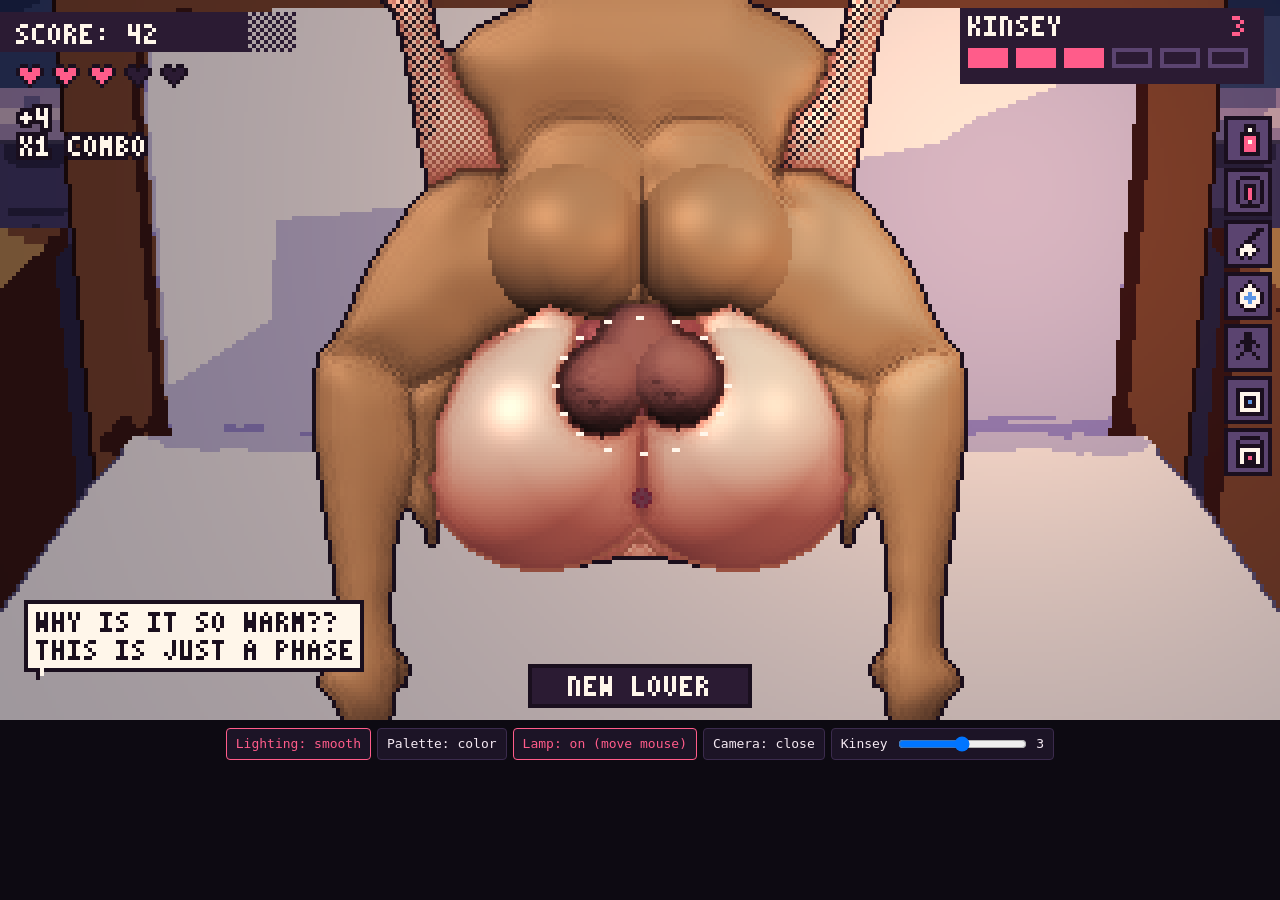
==== commit c1a72dcf: "Revert to the original hand-drawn sprites; retune colours only (warm skin, deeper shadows, softer hi" ====
--- a/drafts/v3/game.html
+++ b/drafts/v3/game.html
@@ -2,57 +2,34 @@
 <html>
 <head>
 <meta charset="utf-8">
-<meta name="viewport" content="width=device-width, initial-scale=1, viewport-fit=cover">
-<!--ARTIFACT-START-->
-<title>Straight Up Bedroom</title>
-<meta name="claude:viewport-fit-sides" content="cover">
-<link rel="stylesheet" href="https://fonts.googleapis.com/css2?family=Silkscreen&family=VT323&display=swap">
+<title>Bedroom</title>
+<meta name="viewport" content="width=device-width, initial-scale=1">
 <style>
-  /* one screen: the bedroom canvas, then a row of chunky toggles */
-  :root{
-    --bg:#120c16; --panel:#20172a; --line:#3d2c4c; --ink:#f3e6ee; --dim:#a691b0; --accent:#ff6f91;
-    --font:"Silkscreen", ui-monospace, Menlo, monospace; --body:"VT323", ui-monospace, Menlo, monospace;
-    color-scheme:dark;
-  }
-  html,body{height:100%}
-  body{margin:0;background:var(--bg);color:var(--ink);font:18px/1.2 var(--body);box-sizing:border-box;
-    padding-left:max(16px, env(safe-area-inset-left, 0px));padding-right:max(16px, env(safe-area-inset-right, 0px));padding-block:10px;
-    display:flex;flex-direction:column;align-items:center;gap:10px;overflow-x:hidden}
-  #wrap{position:relative;width:min(100%, calc((100vh - 130px) * 1.7778));aspect-ratio:16/9;max-width:100%;touch-action:manipulation;user-select:none;-webkit-user-select:none;cursor:pointer}
-  #wrap canvas{position:absolute;inset:0;width:100%;height:100%;image-rendering:pixelated;image-rendering:crisp-edges;display:block}
-  #bar{display:flex;flex-wrap:wrap;gap:6px;justify-content:center;max-width:100%}
-  #bar button{font:12px/1 var(--font);text-transform:uppercase;letter-spacing:.04em;background:var(--panel);color:var(--ink);
-    border:1px solid var(--line);border-bottom-width:3px;border-radius:3px;padding:7px 10px;cursor:pointer}
-  #bar button:focus-visible{outline:2px solid var(--accent);outline-offset:2px}
-  #bar button b{color:var(--accent);font-weight:400}
-  #hint{font:17px/1.2 var(--body);color:var(--dim);text-align:center;margin:0;max-width:60ch}
-  #err{color:var(--accent);font:16px/1.3 var(--body);margin:0}
+  :root{ --bg:#0d0a12; --panel:#1c1426; --ink:#f4e9f2; --accent:#ff5c8a; }
+  html,body{margin:0;background:var(--bg);color:var(--ink);font:13px/1.3 ui-monospace,Menlo,monospace}
+  #wrap{position:relative;width:min(100vw,177.7vh);margin:0 auto}
+  canvas{display:block;width:100%;height:auto;image-rendering:pixelated;image-rendering:crisp-edges}
+  #hud{position:absolute;inset:0}
+  #bar{display:flex;flex-wrap:wrap;gap:6px;justify-content:center;padding:8px}
+  button,label{background:var(--panel);color:var(--ink);border:1px solid #3b2b4d;border-radius:4px;padding:5px 9px;font:inherit;cursor:pointer}
+  button.on{border-color:var(--accent);color:var(--accent)}
+  input[type=range]{vertical-align:middle}
 </style>
-<!--ARTIFACT-HEAD-END-->
 </head>
 <body>
 <div id="wrap"><canvas id="gl" width="320" height="180"></canvas><canvas id="hud" width="320" height="180"></canvas></div>
 <div id="bar">
-  <button id="bLight">Shading <b>smooth</b></button>
-  <button id="bPal">Palette <b>color</b></button>
-  <button id="bLamp">Candle <b>wander</b></button>
-  <button id="bLube">Lube <b>ready</b></button>
-  <button id="bSnd">Sound <b>off</b></button>
+  <button id="bLight" class="on">Lighting: smooth</button>
+  <button id="bPal">Palette: color</button>
+  <button id="bLamp" class="on">Lamp: on (move mouse)</button>
+  <button id="bCam">Camera: close</button>
+  <label>Kinsey <input id="kin" type="range" min="0" max="6" value="3"> <span id="kv">3</span></label>
 </div>
-<p id="hint">Tap the screen or press space right as he slams in. Hit the beat and he hits harder: more jiggle, more plap. Fill his bar to knock his Kinsey down.</p>
-<p id="err" hidden></p>
 <script src="ui.js"></script>
 <script>
 'use strict';
-// =============================================================================
-//  Hand-drawn sprites, lit live. Each frame is 5 depth layers (her legs, his legs,
-//  her ass + pussy + shaft, his back + glutes, his sack), each pixel carrying a
-//  palette key, a normal and a height. The shader moves layers with spring
-//  physics, casts soft shadows across the height field, and lights the result.
-// =============================================================================
-const W=320, H=180, NL=5;
-const ASSETS=window.__ASSETS||{ mat:'game/sprites/press_close.mat.png', nrm:'game/sprites/press_close.nrm.png', room:'game/sprites/room_color.png', meta:'game/sprites/press_close.json' };
 // ------------------------------------------------------------ palette ------
+// same hue-shifted ramps as sprites/palette.px.js, but 8 steps so light can sweep smoothly
 function hex(h){ return [parseInt(h.slice(1,3),16),parseInt(h.slice(3,5),16),parseInt(h.slice(5,7),16)]; }
 function rgb2hsl(r,g,b){ r/=255;g/=255;b/=255; const mx=Math.max(r,g,b), mn=Math.min(r,g,b); let h=0,s=0; const l=(mx+mn)/2;
   if(mx!==mn){ const d=mx-mn; s=l>0.5?d/(2-mx-mn):d/(mx+mn); h= mx===r?(g-b)/d+(g<b?6:0): mx===g?(b-r)/d+2:(r-g)/d+4; h*=60; } return [h,s,l]; }
@@ -61,365 +38,150 @@
   return [f(h+1/3),f(h),f(h-1/3)].map(v=>Math.round(v*255)); }
 function toward(h,t,a){ const d=((t-h+540)%360)-180; return h+Math.sign(d)*Math.min(Math.abs(d),a); }
 function shadeRamp(base,n,o={}){ const [h,s0,l0]=rgb2hsl(...hex(base)); const shift=o.shift??24, spread=o.spread??0.56, sat=o.sat??1;
-  return Array.from({length:n},(_,i)=>{ const t=n===1?0:i/(n-1)-0.5; const l=Math.max(0.03,Math.min(0.97,l0+t*spread));
-    const hh=t<0?toward(h,262,shift*-t*2):toward(h,50,shift*t*2); const s=Math.max(0,Math.min(1,s0*sat*(t<0?1+0.3*-t*2:1-0.35*t*2)));
+  return Array.from({length:n},(_,i)=>{ const t=n===1?0:i/(n-1)-0.5; const lo=o.lo??spread/2, hi=o.hi??spread/2; const l=Math.max(0.04,Math.min(0.93,l0+(t<0?t*2*lo:t*2*hi)));
+    const hh=t<0?toward(h,250,shift*-t*2):toward(h,55,shift*t*2); const s=Math.max(0,Math.min(1,s0*sat*(t<0?1-0.1*-t*2:1-0.3*t*2)));
     return hsl2rgb(hh,s,l); }); }
-// material: palette keys, base colour, ramp, specular (shininess, strength), subsurface
+// material: keys, base colour, ramp options, shininess, specular strength
 const MATS=[null,
-  {keys:'abcde', base:'#e2ab8c', o:{spread:0.66,shift:18,sat:0.72}, shin:34, spec:0.30, sss:1.0},   // 1 her skin (oiled)
-  {keys:'fghi',  base:'#e3a196', o:{spread:0.78,shift:12,sat:0.80}, shin:36, spec:0.35, sss:1.0},   // 2 outer lips
-  {keys:'jkmp',  base:'#d85a7a', o:{spread:0.70,shift:10},          shin:70, spec:0.80, sss:0.8},   // 3 wet pink
-  {keys:'uv',    base:'#b45a6c', o:{spread:0.50,shift:8},           shin:20, spec:0.25, sss:0.6},   // 4 asshole
-  {keys:'ABCDE', base:'#b98058', o:{spread:0.76,shift:16,sat:1.0}, shin:22, spec:0.18, sss:0.7},   // 5 his skin
-  {keys:'WXYZ',  base:'#4a3328', o:{spread:0.50,shift:10},          shin:10, spec:0.05, sss:0.0},   // 6 hair
-  {keys:'FGHIJK',base:'#9e5850', o:{spread:0.78,shift:12,sat:1.0}, shin:26, spec:0.25, sss:0.9},   // 7 shaft / sack
-  {keys:'PQRS',  base:'#d9708a', o:{spread:0.70,shift:10},          shin:60, spec:0.70, sss:0.8},   // 8 glans
+  {keys:'abcde', base:'#e9b294', o:{lo:0.42,hi:0.11,shift:20,sat:0.66}, shin:28, spec:0.30},   // 1 her skin (oiled)
+  {keys:'fghi',  base:'#de968a', o:{lo:0.40,hi:0.11,shift:16,sat:0.75}, shin:30, spec:0.30},   // 2 outer lips
+  {keys:'jkmp',  base:'#d0506e', o:{lo:0.36,hi:0.15,shift:8},     shin:60, spec:0.60},   // 3 wet pink
+  {keys:'uv',    base:'#b45a6c', o:{spread:0.50,shift:8},           shin:20, spec:0.30},   // 4 asshole
+  {keys:'ABCDE', base:'#b5764a', o:{lo:0.42,hi:0.11,shift:8,sat:0.95}, shin:22, spec:0.18},   // 5 his skin
+  {keys:'WXYZ',  base:'#4a3328', o:{spread:0.50,shift:10},          shin:10, spec:0.10},   // 6 hair
+  {keys:'FGHIJK',base:'#9a4e46', o:{lo:0.38,hi:0.13,shift:8,sat:0.9}, shin:18, spec:0.22},   // 7 shaft / sack
+  {keys:'PQRS',  base:'#d9708a', o:{spread:0.70,shift:10},          shin:50, spec:0.80},   // 8 glans
 ];
-const LINES={ z:'#1a0f1e', o:'#8a4a40', O:'#4e2c22', V:'#43201f', x:'#6e2238', n:'#24141c', l:'#2b1b2b', L:'#4a3047' };
+const LINES={ z:'#1a0f1e', o:'#9a5446', O:'#5a3428', V:'#4a2222', x:'#6e2238', n:'#2a1820', l:'#2b1b2b', L:'#4a3047' };
 const RAMP_N=8;
-// his skin per lover: [skin base, sack/shaft base]
-const TONES=[['#b27650','#8f4f46'],['#9c6240','#7e4238'],['#7c4c2f','#663528'],['#5c3620','#4c281b'],['#c08a64','#9c5a50'],['#a86e48','#8a4a3e']];
-function buildLUTs(gray, tone){
-  const lut=new Uint8Array(256*4), lineCol=new Uint8Array(256*4), ramp=new Uint8Array(RAMP_N*16*4), mp=new Float32Array(16*4);
+function buildLUTs(gray){
+  const lut=new Uint8Array(256*4), lineCol=new Uint8Array(256*4), ramp=new Uint8Array(RAMP_N*16*4);
   MATS.forEach((m,mi)=>{ if(!m) return;
-    let base=m.base; if(mi===5) base=tone[0]; if(mi===7) base=tone[1];
-    let r=shadeRamp(base,RAMP_N,m.o);
-    if(gray && ![2,3,4,8].includes(mi)) r=r.map(c=>{ const v=Math.round(0.3*c[0]+0.59*c[1]+0.11*c[2]); return [v,v,v]; });
+    let r=shadeRamp(m.base,RAMP_N,m.o);
+    if(gray && mi!==2 && mi!==3 && mi!==4 && mi!==8) r=r.map(c=>{ const v=Math.round(0.3*c[0]+0.59*c[1]+0.11*c[2]); return [v,v,v]; });
     r.forEach((c,i)=>ramp.set([...c,255],(mi*RAMP_N+i)*4));
-    mp.set([m.shin,m.spec,m.sss,0],mi*4);
     [...m.keys].forEach((k,ti)=>lut.set([mi, Math.round(ti/(m.keys.length-1)*255), 0, 255], k.charCodeAt(0)*4)); });
   for(const [k,h] of Object.entries(LINES)){ let c=hex(h); if(gray){ const v=Math.round(0.3*c[0]+0.59*c[1]+0.11*c[2]); c=[v,v,v]; }
     lut.set([0,0,255,255],k.charCodeAt(0)*4); lineCol.set([...c,255],k.charCodeAt(0)*4); }
-  return {lut,lineCol,ramp,mp};
+  return {lut,lineCol,ramp};
 }
 
-// -------------------------------------------------------------- shaders ----
+// -------------------------------------------------------------- WebGL ------
+const cv=document.getElementById('gl'), gl=cv.getContext('webgl2',{antialias:false,premultipliedAlpha:false});
 const VS=`#version 300 es
 void main(){ vec2 p=vec2((gl_VertexID<<1)&2, gl_VertexID&2); gl_Position=vec4(p*2.-1.,0.,1.); }`;
 const FS=`#version 300 es
 precision highp float;
 uniform sampler2D uMat,uNrm,uRoom,uLut,uLine,uRamp;
-uniform int uFrame;
-uniform vec4 uLamp;          // x y height intensity
-uniform vec4 uMP[16];        // per material: shininess, specular, subsurface
-uniform vec4 uCheek[2];      // offset xy, squash, -
-uniform vec4 uBall[2];       // centre xy, offset xy
-uniform vec4 uSack;          // top y, squash L, squash R, lube
-uniform vec4 uLeg;           // angle L, angle R, -, -
-uniform vec4 uGlute;         // offset xy, glute centre y, flush
-uniform float uPixel, uGray, uTime;
+uniform int uFrame; uniform vec3 uLamp; uniform float uLampOn, uPixel, uTime;
 out vec4 o;
 const float RN=${RAMP_N}.;
 vec3 ramp(float mat, float t){ t=clamp(t,0.,1.)*(RN-1.); float i=floor(t), f=t-i;
   vec3 a=texelFetch(uRamp, ivec2(int(mat)*${RAMP_N}+int(i),0),0).rgb, b=texelFetch(uRamp, ivec2(int(mat)*${RAMP_N}+int(min(i+1.,RN-1.)),0),0).rgb;
   return mix(a,b,f); }
 float bayer(ivec2 p){ int x=p.x&3, y=p.y&3; int m[16]=int[16](0,8,2,10,12,4,14,6,3,11,1,9,15,7,13,5); return (float(m[y*4+x])+0.5)/16.; }
-mat2 rot(float a){ float c=cos(a), s=sin(a); return mat2(c,-s,s,c); }
-// where to read layer li from, for screen pixel p (inverse warp)
-vec2 warp(int li, vec2 p){
-  if(li==0){ // her legs swing from the hips, more toward the feet
-    float s=p.x<160.?0.:1.; vec2 pv=vec2(s<0.5?128.:192.,86.); float a=s<0.5?uLeg.x:uLeg.y;
-    float w=clamp((pv.y-p.y)/120.,0.,1.); return pv+rot(-a*w)*(p-pv); }
-  if(li==2){ vec2 q=p;
-    for(int i=0;i<2;i++){ vec2 c=vec2(i==0?136.:184.,114.); vec2 d=(p-c)/vec2(31.,35.); float r=length(d);
-      float w=smoothstep(1.08,0.2,r)*smoothstep(1.,6.,abs(p.x-160.));
-      float sq=uCheek[i].z*w; vec2 sc=vec2(1.+sq*0.10,1.-sq*0.12);
-      q-= uCheek[i].xy*w; q=mix(q, c+(q-c)/sc, w); }
-    return q; }
-  if(li==3){ float w=smoothstep(30.,6.,abs(p.y-uGlute.z))*smoothstep(44.,8.,abs(p.x-160.)); return p-uGlute.xy*w; }
-  if(li==4){ vec2 q=p; float neck=smoothstep(uSack.x-2.,uSack.x+14.,p.y);
-    float w0=exp(-dot(p-uBall[0].xy-uBall[0].zw,p-uBall[0].xy-uBall[0].zw)/(2.*12.*12.)), w1=exp(-dot(p-uBall[1].xy-uBall[1].zw,p-uBall[1].xy-uBall[1].zw)/(2.*12.*12.));
-    float tot=max(w0+w1,1e-4), k=min(1.,(w0+w1)*1.6)*neck;      // share the move between the balls, never over 100%
-    vec2 off=(uBall[0].zw*w0+uBall[1].zw*w1)/tot*k; q-=off;
-    for(int i=0;i<2;i++){ vec2 c=uBall[i].xy+uBall[i].zw; float w=(i==0?w0:w1)/tot*k;
-      float sq=(i==0?uSack.y:uSack.z)*w; vec2 sc=vec2(1.+sq*0.18,1.-sq*0.22); vec2 bot=c+vec2(0.,10.);
-      q=mix(q, bot+(q-bot)/sc, w); }
-    return q; }
-  return p; }
-// sample layer li at a screen pixel, with its warp: mat (key, flag, height, a) and normal
-vec4 layerMat(int li, vec2 p, out vec2 src){ src=warp(li,p); ivec2 s=ivec2(floor(src));
-  if(s.x<0||s.y<0||s.x>319||s.y>179) return vec4(0.); return texelFetch(uMat, ivec2(uFrame*320+s.x, li*180+s.y),0); }
-// the visible pixel: topmost layer that has something there
-int topLayer(vec2 p, out vec4 m, out ivec2 at){
-  for(int li=4; li>=0; li--){ vec2 src; vec4 mm=layerMat(li,p,src); if(mm.a>0.5){ m=mm; at=ivec2(floor(src)); return li; } }
-  m=vec4(0.); at=ivec2(0); return -1; }
-float heightAt(vec2 p){ vec4 m; ivec2 at; int li=topLayer(p,m,at); return li<0? -14. : m.b*255./3.; }
 void main(){
-  ivec2 pi=ivec2(gl_FragCoord.xy); pi.y=179-pi.y; vec2 p=vec2(pi)+0.5;
-  vec4 m; ivec2 at; int li=topLayer(p,m,at);
-  float hp= li<0? -14. : m.b*255./3.;
-  // ---- candle: soft shadow marched over the height field
-  vec3 lamp=uLamp.xyz; vec2 toL=lamp.xy-p; float dxy=length(toL); vec2 dir=toL/max(dxy,1e-3);
-  float sh=1.; float tt=1.5;
-  for(int i=0;i<22;i++){ if(tt>dxy) break; float rayH=hp+(lamp.z-hp)*(tt/dxy); float hs=heightAt(p+dir*tt);
-    sh=min(sh, smoothstep(0.,3.5,rayH-hs+2.5+tt*0.07)); tt+=1.4+tt*0.18; }
-  vec3 P3=vec3(p,hp); vec3 Lv=normalize(vec3(lamp.xy-p, (lamp.z-hp)*1.0)); float dl=length(vec3(lamp.xy-p,lamp.z-hp));
-  float att=uLamp.w/(1.+dl*dl/(230.*230.));
-  vec3 lampC=vec3(1.,0.66,0.40);
-  if(li<0){ // the room: lit by the candle, darkened under the bodies' shadows
-    vec3 room=texelFetch(uRoom,pi,0).rgb;
-    float g=uLamp.w*0.5/(1.+dxy*dxy/(90.*90.));
-    vec3 c=room*(0.42+0.55*att*sh)*mix(vec3(0.85,0.82,1.05),lampC*1.3,g); c+=lampC*g*0.12;
-    if(uGray>0.5) c=vec3(dot(c,vec3(0.3,0.59,0.11)));
-    o=vec4(c,1.); return; }
+  ivec2 p=ivec2(gl_FragCoord.xy); p.y=179-p.y;
+  vec3 room=texelFetch(uRoom,p,0).rgb;
+  vec3 lampC=vec3(1.0,0.72,0.45);
+  vec3 toLampR=uLamp-vec3(vec2(p),0.); float dR=length(toLampR.xy);
+  float glow=uLampOn*0.55/(1.+dR*dR/(110.*110.));
+  vec4 m=texelFetch(uMat, ivec2(uFrame*320+p.x, p.y),0);
+  if(m.a<0.5){ o=vec4(room*(0.62+glow*lampC*1.1),1.); return; }
   int key=int(m.r*255.+0.5); float flag=m.g*255.;
   vec4 lu=texelFetch(uLut, ivec2(key,0),0);
-  // ---- ambient occlusion from the height field (creases, the crack, under the sack)
+  if(lu.b>0.5){ vec3 c=texelFetch(uLine, ivec2(key,0),0).rgb; o=vec4(c*(0.85+glow*lampC*0.6),1.); return; }
+  float mat=lu.r*255.; float tone=lu.g;
+  vec3 n=normalize(texelFetch(uNrm, ivec2(uFrame*320+p.x,p.y),0).rgb*2.-1.);
+  // lights in screen space (x right, y down, z toward the viewer)
+  vec3 L=normalize(vec3(-0.55,-0.62,0.58));
+  float key_=max(0.,(dot(n,L)+0.08)/1.08);
+  float fill=max(0.,dot(n,normalize(vec3(0.7,0.15,0.7))))*0.22;
+  float rim=pow(1.-max(n.z,0.),2.2)*max(0.,dot(normalize(n.xy+1e-4),normalize(vec2(0.75,-0.65))))*0.45;
+  vec3 toLamp=uLamp-vec3(vec2(p),0.); float dl=length(toLamp);
+  float lamp=uLampOn*max(0.,dot(n,normalize(toLamp)))*1.15/(1.+dl*dl/(95.*95.));
+  // contact shading: darken next to creases, outlines and other materials (crack, sack on her, thigh edges)
   float occ=0.;
-  for(int i=0;i<8;i++){ float a=float(i)*0.785+0.4; vec2 d=vec2(cos(a),sin(a));
-    occ+=clamp((heightAt(p+d*3.)-hp)/5.,0.,1.)*0.6+clamp((heightAt(p+d*7.)-hp)/10.,0.,1.)*0.4; }
-  float ao=1.-clamp(occ/8.,0.,1.)*0.85;
-  if(lu.b>0.5){ vec3 c=texelFetch(uLine, ivec2(key,0),0).rgb; o=vec4(c*(0.75+0.5*att*sh)*mix(vec3(1.),lampC,0.3),1.); return; }
-  float mat=lu.r*255.; float tone=lu.g;
-  vec3 n=normalize(texelFetch(uNrm, ivec2(uFrame*320+at.x, li*180+at.y),0).rgb*2.-1.);
-  vec4 mp=uMP[int(mat)];
-  float sss=mp.z;
-  if(mat==7.||mat==8.) { ao=mix(ao,1.,0.5); sh=max(sh,0.45); }
-  float shaftLift=(li==2&&mat==7.)?0.16:0.;
-  // ---- light
-  float ndl=dot(n,Lv);
-  float wrap=0.3*sss;
-  float difRaw=0.; float dif=clamp((ndl+wrap)/(1.+wrap),0.,1.)*att*sh*0.8;
-  vec3 F=normalize(vec3(0.75,0.25,0.62)); float fill=max(0.,dot(n,F))*0.18;                    // cool window fill
-  float rim=pow(1.-max(n.z,0.),2.)*max(0.,dot(normalize(n.xy+1e-4),normalize(vec2(0.8,-0.6))))*0.42; // moon rim
-  float up=0.5-0.5*n.y; float amb=(0.17+0.09*up)*ao;
-  float lum=amb+dif*0.95+fill*ao+rim*ao+shaftLift;
-  if(flag>1.5) lum*=mix(0.55,1.1,tone);
-  float t=clamp(lum*0.9,0.,1.);
-  float s=t;
-  if(uPixel>0.5){ float q=t*6.; float fr=fract(q); q=floor(q)+(fr>0.72&&bayer(pi)<(fr-0.72)/0.28?1.:0.); s=q/6.; }
-  vec3 c=ramp(mat,s);
-  // colour of the light: warm where the candle reaches, cool in the shadow
-  vec3 tint=mix(vec3(0.82,0.84,1.08), vec3(1.12,0.96,0.84), clamp(dif*1.4,0.,1.));
-  c*=tint;
-  c+=c*vec3(1.,0.22,0.12)*sss*0.55*att*clamp(ndl+0.35,0.,1.)*clamp(0.45-ndl,0.,1.)*(0.4+0.6*sh);   // subsurface at the terminator
-  c+=vec3(0.45,0.55,1.)*rim*0.22*ao;
-  // ---- oily speculars: a broad sheen plus a tight hot spot
-  vec3 Hh=normalize(Lv+vec3(0.,0.,1.)); float nh=max(dot(n,Hh),0.);
-  float lube=uSack.w;
-  float spec=(pow(nh,mp.x)*mp.y*(1.+lube*0.8)+pow(nh,8.)*0.05*mp.y)*att*sh;
-  if(uPixel>0.5) spec=spec>0.18?0.55:spec>0.08?0.2:0.;
-  c+=spec*lampC*1.1;
-  // flush: her cheeks redden with every slam
-  if(mat==1.){ float fl=uGlute.w*smoothstep(42.,10.,length(p-vec2(160.,112.))); c=mix(c,c*vec3(1.08,0.8,0.82),fl*0.6); }
-  if(uGray>0.5 && !(mat>1.5&&mat<4.5)) c=vec3(dot(c,vec3(0.3,0.59,0.11)));
+  for(int i=0;i<8;i++){ float a=float(i)*0.785; vec2 d=vec2(cos(a),sin(a));
+    for(int r=1;r<=3;r++){ ivec2 q=p+ivec2(round(d*float(r*2))); vec4 mq=texelFetch(uMat, ivec2(uFrame*320+clamp(q.x,0,319), clamp(q.y,0,179)),0);
+      float w=1./float(r);
+      if(mq.a<0.5) occ+=0.25*w;
+      else { float fq=mq.g*255.; vec4 lq=texelFetch(uLut, ivec2(int(mq.r*255.+0.5),0),0);
+        if(fq>0.5 || abs(lq.r*255.-mat)>0.5) occ+=w; } } }
+  float ao=1.-clamp(occ/9.,0.,1.)*0.75;
+  float lum=(0.03+0.62*key_+fill*0.7+rim*0.7+lamp*0.75)*ao;
+  // hand-drawn creases keep their darkness (crack, seams, folds); highlights stay bright
+  if(flag>1.5){ lum*=mix(0.52,1.12,tone); }
+  float shin=mat==1.?28.:mat==2.?30.:mat==3.?60.:mat==5.?22.:mat==7.?18.:mat==8.?50.:12.;
+  float sstr=mat==1.?0.55:mat==2.?0.5:mat==3.?0.9:mat==5.?0.35:mat==7.?0.35:mat==8.?0.8:0.1;
+  float spec=pow(max(0.,dot(n,normalize(L+vec3(0,0,1)))),shin)*sstr + uLampOn*pow(max(0.,dot(n,normalize(normalize(toLamp)+vec3(0,0,1)))),shin)*sstr*0.8/(1.+dl*dl/(95.*95.));
+  float t=lum*0.86;
+  if(uPixel>0.5){ float s=t*5.; float fr=fract(s); float b=bayer(p); s=floor(s)+(fr>0.78&&b<(fr-0.78)/0.22?1.:0.); t=s/5.; spec=spec>0.45?1.:0.; }
+  vec3 c=ramp(mat,t);
+  c+= spec*mix(vec3(1.,0.9,0.8),c*1.4,0.5)*(uPixel>0.5?0.4:0.5);
+  c*= mix(vec3(1.),vec3(1.08,0.98,0.9),uLampOn*min(1.,lamp));
   o=vec4(c,1.);
 }`;
-const POST=`#version 300 es
-precision highp float;
-uniform sampler2D uSrc; uniform float uPal;
-out vec4 o;
-void main(){ ivec2 p=ivec2(gl_FragCoord.xy); vec3 c=texelFetch(uSrc,p,0).rgb;
-  float Y=dot(c,vec3(0.3,0.59,0.11));
-  c=mix(c, c*vec3(0.92,0.86,1.14), (1.-Y)*0.4);   // violet shadows
-  c=mix(c, c*vec3(1.05,1.0,0.92), Y*0.35);        // peach highlights
-  vec2 uv=gl_FragCoord.xy/vec2(320.,180.)-0.5; c*=1.-dot(uv,uv)*0.6;
-  o=vec4(c,1.); }`;
-
-let gl, prog, post, U={}, UP={}, fbo, fboTex;
-function boot3d(){
-  const cv=document.getElementById('gl'); gl=cv.getContext('webgl2',{antialias:false,premultipliedAlpha:false,preserveDrawingBuffer:true});
-  if(!gl) throw new Error('This game needs WebGL2. Try a recent Chrome, Firefox or Safari.');
-  const sh=(t,s)=>{ const x=gl.createShader(t); gl.shaderSource(x,s); gl.compileShader(x); if(!gl.getShaderParameter(x,gl.COMPILE_STATUS)) throw new Error(gl.getShaderInfoLog(x)); return x; };
-  const mk=fs=>{ const p=gl.createProgram(); gl.attachShader(p,sh(gl.VERTEX_SHADER,VS)); gl.attachShader(p,sh(gl.FRAGMENT_SHADER,fs)); gl.linkProgram(p); if(!gl.getProgramParameter(p,gl.LINK_STATUS)) throw new Error(gl.getProgramInfoLog(p)); return p; };
-  prog=mk(FS); post=mk(POST);
-  ['uMat','uNrm','uRoom','uLut','uLine','uRamp','uFrame','uLamp','uMP','uCheek','uBall','uSack','uLeg','uGlute','uPixel','uGray','uTime'].forEach(n=>U[n]=gl.getUniformLocation(prog,n));
-  ['uSrc','uPal'].forEach(n=>UP[n]=gl.getUniformLocation(post,n));
-  fboTex=gl.createTexture(); gl.activeTexture(gl.TEXTURE6); gl.bindTexture(gl.TEXTURE_2D,fboTex); gl.texImage2D(gl.TEXTURE_2D,0,gl.RGBA8,W,H,0,gl.RGBA,gl.UNSIGNED_BYTE,null);
-  gl.texParameteri(gl.TEXTURE_2D,gl.TEXTURE_MIN_FILTER,gl.NEAREST); gl.texParameteri(gl.TEXTURE_2D,gl.TEXTURE_MAG_FILTER,gl.NEAREST);
-  fbo=gl.createFramebuffer(); gl.bindFramebuffer(gl.FRAMEBUFFER,fbo); gl.framebufferTexture2D(gl.FRAMEBUFFER,gl.COLOR_ATTACHMENT0,gl.TEXTURE_2D,fboTex,0); gl.bindFramebuffer(gl.FRAMEBUFFER,null);
-}
+function sh(t,s){ const x=gl.createShader(t); gl.shaderSource(x,s); gl.compileShader(x); if(!gl.getShaderParameter(x,gl.COMPILE_STATUS)) throw new Error(gl.getShaderInfoLog(x)); return x; }
+const prog=gl.createProgram(); gl.attachShader(prog,sh(gl.VERTEX_SHADER,VS)); gl.attachShader(prog,sh(gl.FRAGMENT_SHADER,FS)); gl.linkProgram(prog);
+if(!gl.getProgramParameter(prog,gl.LINK_STATUS)) throw new Error(gl.getProgramInfoLog(prog));
+gl.useProgram(prog);
 function tex(unit, w, h, data){ const t=gl.createTexture(); gl.activeTexture(gl.TEXTURE0+unit); gl.bindTexture(gl.TEXTURE_2D,t);
   gl.texParameteri(gl.TEXTURE_2D,gl.TEXTURE_MIN_FILTER,gl.NEAREST); gl.texParameteri(gl.TEXTURE_2D,gl.TEXTURE_MAG_FILTER,gl.NEAREST);
   gl.texParameteri(gl.TEXTURE_2D,gl.TEXTURE_WRAP_S,gl.CLAMP_TO_EDGE); gl.texParameteri(gl.TEXTURE_2D,gl.TEXTURE_WRAP_T,gl.CLAMP_TO_EDGE);
-  gl.pixelStorei(gl.UNPACK_PREMULTIPLY_ALPHA_WEBGL,false); gl.pixelStorei(gl.UNPACK_COLORSPACE_CONVERSION_WEBGL,gl.NONE);
   if(data instanceof HTMLImageElement) gl.texImage2D(gl.TEXTURE_2D,0,gl.RGBA,gl.RGBA,gl.UNSIGNED_BYTE,data);
   else gl.texImage2D(gl.TEXTURE_2D,0,gl.RGBA,w,h,0,gl.RGBA,gl.UNSIGNED_BYTE,data); return t; }
-function loadImg(src){ return new Promise((res,rej)=>{ const i=new Image(); i.onload=()=>res(i); i.onerror=()=>rej(new Error('Could not load '+src.slice(0,60))); i.src=src; }); }
+const U=n=>gl.getUniformLocation(prog,n);
+function loadImg(src){ return new Promise((res,rej)=>{ const i=new Image(); i.onload=()=>res(i); i.onerror=rej; i.src=src; }); }
 
-// --------------------------------------------------------------- lovers ----
-const FIRST=['Brayden','Tyler','Chad','Jaxon','Dmitri','Marcus','Kai','Theo','Logan','Connor','Mateo','Darnell','Finn','Rico','Jesse','Hunter','Ezra','Bastian','Colt','Andre'];
-const LAST=['Vance','Moss','Rivera','Holt','Kowalski','Bishop','Okafor','Lindqvist','Sato','Delacroix','Price','Hart','Novak','Reyes'];
-const BIOS=[
-  'Owns 14 crop tops and zero opinions about women.','Thinks pussy is a myth Big Straight made up.','Gym 6x a week. Leg day never. Brunch daily.',
-  'His Grindr bio is a Taylor Swift lyric.','Has a protein shaker in every room of his apartment.','Came here on a dare from his boyfriend Kevin.',
-  'Calls himself a Kinsey 6, spiritually a 7.','Once fainted at a gender reveal party.','Lost a bet in Mykonos. This is the bet.',
-  'Pilates instructor. Hips do not lie, apparently.','Says he is only here for the cardio.','His mom keeps asking about a girlfriend. Now what?',
-];
-function newLover(){ const r=a=>a[Math.floor(Math.random()*a.length)];
-  return { name:r(FIRST)+' '+r(LAST), age:19+Math.floor(Math.random()*16), bio:r(BIOS), tone:r(TONES), kinsey:6, arousal:0 }; }
-
-// ---------------------------------------------------------------- state ----
-let META;
-const S={ pixel:false, gray:false, lampMode:'wander', mouse:null, sound:false, lube:0, lubeCd:0 };
-const G={ score:0, combo:0, best:0, converted:0, lover:newLover(), judge:null, judgeT:0, plapT:0, card:5, done:0, lastTap:-9 };
-try{ const s=JSON.parse(localStorage.getItem('sub_save')||'{}'); if(s.score) G.score=s.score; if(s.converted) G.converted=s.converted; if(s.best) G.best=s.best; }catch(e){}
-function save(){ try{ localStorage.setItem('sub_save',JSON.stringify({score:G.score,converted:G.converted,best:G.best})); }catch(e){} }
-
-// -------------------------------------------------------------- physics ----
-// springs are 2D offsets in screen pixels, kicked by the slam and by the sprite's own motion
-const spr=()=>({x:[0,0],v:[0,0]});
-const PH={ cheek:[spr(),spr()], ball:[spr(),spr()], ballSq:[0,0], leg:[{a:0,v:0},{a:0,v:0}], glute:spr(), flush:0, power:1, prevBy:null, prevByV:0 };
-function spring(o,k,c,dt,ax=0,ay=0){ for(let i=0;i<2;i++){ const f=-k*o.x[i]-c*o.v[i]-(i?ay:ax); o.v[i]+=f*dt; o.x[i]+=o.v[i]*dt; } }
-function slam(){
-  const pw=PH.power*(S.lube>0?1.15:1);
-  PH.cheek.forEach((c,i)=>{ c.v[0]+=(i?1:-1)*28*pw; c.v[1]+=70*pw; });
-  PH.leg.forEach((l,i)=>{ l.v+=(i?1:-1)*1.0*pw*(0.8+Math.random()*0.4); });
-  PH.glute.v[1]+=40*pw;
-  PH.ball.forEach((b,i)=>{ b.v[0]+=(Math.random()-0.5)*40*pw; });
-  PH.flush=Math.min(1,PH.flush+0.1*pw);
-  squelch();
-  PH.power=Math.max(0.8,PH.power*0.55);
+// -------------------------------------------------------------- state ------
+const S={ pixel:false, gray:false, lamp:true, kinsey:3, lampPos:[230,40,46], mouse:null, cam:'close' };
+let META, rooms={};
+function setLUTs(){ const L=buildLUTs(S.gray); tex(3,256,1,L.lut); tex(4,256,1,L.lineCol); tex(5,RAMP_N*16,1,L.ramp); gl.activeTexture(gl.TEXTURE2); gl.bindTexture(gl.TEXTURE_2D, S.gray?rooms.gray:rooms.color); }
+async function boot(){
+  const [mat,nrm,rc,rg,meta]=await Promise.all([loadImg('game/sprites/press_close.mat.png'),loadImg('game/sprites/press_close.nrm.png'),
+    loadImg('game/sprites/room_color.png'),loadImg('game/sprites/room_gray.png'),fetch('game/sprites/press_close.json').then(r=>r.json()).catch(()=>null)]);
+  META=meta||{frames:[120,50,40,70,60,60,70,80].map(ms=>({ms}))};
+  tex(0,0,0,mat); tex(1,0,0,nrm); rooms.color=tex(2,0,0,rc); rooms.gray=tex(2,0,0,rg);
+  setLUTs();
+  gl.uniform1i(U('uMat'),0); gl.uniform1i(U('uNrm'),1); gl.uniform1i(U('uRoom'),2); gl.uniform1i(U('uLut'),3); gl.uniform1i(U('uLine'),4); gl.uniform1i(U('uRamp'),5);
+  requestAnimationFrame(loop);
 }
-function physics(dt, f){
-  const fr=META.frames[f];
-  // the sack's sprite anchor jumps frame to frame; the balls lag behind each jump, then swing
-  const by=fr.by; if(PH.prevBy===null) PH.prevBy=by;
-  const dBy=by-PH.prevBy; PH.prevBy=by;
-  PH.ball.forEach((b,i)=>{ if(dBy){ b.x[1]-=dBy*(0.55+i*0.1); b.v[1]-=dBy*4; }
-    spring(b,95,3.2,dt);
-    // they can't sink into her: at the slam the bottom of the sack sits on her taint
-    const floor=fr.mode==='slap'?1.5:fr.mode==='mid'?4:6;
-    if(b.x[1]>floor){ const hit=b.v[1]; b.x[1]=floor; if(hit>0){ b.v[1]=-hit*0.35; if(hit>60){ PH.ballSq[i]=Math.min(1,hit/260); if(i===0) plap(hit); PH.cheek.forEach(c=>c.v[1]+=hit*0.12); } } }
-    if(b.x[1]<-14) { b.x[1]=-14; b.v[1]=Math.abs(b.v[1])*0.3; }
-    b.x[0]=Math.max(-5,Math.min(5,b.x[0])); b.x[1]=Math.max(-9,b.x[1]);
-    PH.ballSq[i]=Math.max(0,PH.ballSq[i]-dt*4); });
-  PH.cheek.forEach(c=>spring(c,175,6.5,dt));
-  PH.cheek.forEach(c=>{ c.x[1]=Math.max(-6,Math.min(9,c.x[1])); c.x[0]=Math.max(-5,Math.min(5,c.x[0])); });
-  PH.leg.forEach((l,i)=>{ const f=-60*l.a-4.5*l.v+Math.sin(clock*1.3+i)*0.4; l.v+=f*dt; l.a+=l.v*dt; l.a=Math.max(-0.35,Math.min(0.35,l.a)); });
-  spring(PH.glute,380,12,dt);
-  PH.flush=Math.max(0,PH.flush-dt*0.03);
+// -------------------------------------------------------------- loop -------
+const hud=document.getElementById('hud'), hctx=hud.getContext('2d'), hbuf=new Uint8ClampedArray(320*180*4);
+const C={ink:[26,15,30],paper:[255,246,234],uiD:[43,27,51],uiM:[91,68,112],heart:[255,92,138],blush:[255,125,154],brow:[58,39,33]};
+let t0=performance.now(), score=0, combo=0;
+function frameAt(t){ const speed=1.6-(S.kinsey/6)*0.85, F=META.frames, total=F.reduce((a,f)=>a+f.ms,0)/speed; let x=(t%total), i=0; while(i<F.length-1 && x>=F[i].ms/speed){ x-=F[i].ms/speed; i++; } return {i, total, speed}; }
+function loop(now){
+  const t=now-t0, {i,total}=frameAt(t);
+  // the lamp: a candle that wanders on its own, or follows the mouse
+  const flick=0.92+0.08*Math.sin(now*0.023)+0.05*Math.sin(now*0.071);
+  const lp=S.mouse||[230+Math.sin(now*0.0004)*30, 40+Math.cos(now*0.0005)*10];
+  gl.uniform1i(U('uFrame'),i); gl.uniform3f(U('uLamp'),lp[0],lp[1],46); gl.uniform1f(U('uLampOn'),S.lamp?flick:0); gl.uniform1f(U('uPixel'),S.pixel?1:0); gl.uniform1f(U('uTime'),now/1000);
+  gl.viewport(0,0,320,180); gl.drawArrays(gl.TRIANGLES,0,3);
+  // HUD
+  hbuf.fill(0); const c=new Canvas2(hbuf,320,180);
+  const phaseToHit=((t%total)/total);
+  const hitAt=(META.frames.slice(0,3).reduce((a,f)=>a+f.ms,0))/(META.frames.reduce((a,f)=>a+f.ms,0));
+  let d=hitAt-phaseToHit; if(d<0) d+=1;
+  UI.rhythm(c,160,96,d<0.7?d/0.7:0,C,(d>0.93||d<0.03)?'PERFECT!':null);
+  if(i===3||i===4) c.textOutlined('PLAP!',186,70,C.paper,C.ink);
+  UI.hud(c,{score:Math.floor(t/40),hearts:3,combo:[Math.floor(t/400)%2000,Math.floor(t/1000)%99],kinsey:S.kinsey,toolHot:-1},C);
+  const lines=UI.LINES[S.kinsey]||UI.LINES[3]; UI.speech(c,6,150,lines[Math.floor(t/3500)%lines.length],C);
+  hctx.putImageData(new ImageData(hbuf,320,180),0,0);
+  requestAnimationFrame(loop);
 }
-
-// ------------------------------------------------------------------ audio ---
-let AC=null;
-function plap(v){ G.plapT=0.35; if(!S.sound||!AC) return;
-  const t=AC.currentTime, len=0.12, buf=AC.createBuffer(1,Math.floor(AC.sampleRate*len),AC.sampleRate), d=buf.getChannelData(0);
-  for(let i=0;i<d.length;i++){ const x=i/d.length; d[i]=(Math.random()*2-1)*Math.pow(1-x,6)+Math.sin(i/AC.sampleRate*2*Math.PI*90)*Math.pow(1-x,3)*0.8; }
-  const src=AC.createBufferSource(); src.buffer=buf; const f=AC.createBiquadFilter(); f.type='lowpass'; f.frequency.value=900+Math.min(v,300)*5;
-  const g=AC.createGain(); g.gain.value=Math.min(0.9,0.25+v/500); src.connect(f).connect(g).connect(AC.destination); src.start(t); }
-function squelch(){ if(!S.sound||!AC) return; const t=AC.currentTime, len=0.18, buf=AC.createBuffer(1,Math.floor(AC.sampleRate*len),AC.sampleRate), d=buf.getChannelData(0);
-  for(let i=0;i<d.length;i++){ const x=i/d.length; d[i]=(Math.random()*2-1)*Math.sin(x*Math.PI)*0.5; }
-  const src=AC.createBufferSource(); src.buffer=buf; const f=AC.createBiquadFilter(); f.type='bandpass'; f.Q.value=6; f.frequency.setValueAtTime(500,t); f.frequency.exponentialRampToValueAtTime(1600,t+len);
-  const g=AC.createGain(); g.gain.value=0.3; src.connect(f).connect(g).connect(AC.destination); src.start(t); }
-
-// ------------------------------------------------------------------- game ---
-// the loop: frame 3 is the slam. Speed rises as his Kinsey drops.
-const SLAM=3;
-let clock=0, loopT=0, curFrame=0, lastSlamAt=-9;
-function speed(){ return 0.62+(6-G.lover.kinsey)*0.11; }
-function loopLen(){ return META.frames.reduce((a,f)=>a+f.ms,0)/1000/speed(); }
-function frameAt(t){ const F=META.frames; let x=t*speed()*1000, i=0; while(i<F.length-1 && x>=F[i].ms){ x-=F[i].ms; i++; } return i; }
-function slamOffset(){ return META.frames.slice(0,SLAM).reduce((a,f)=>a+f.ms,0)/1000/speed(); }
-function judgeTap(){
-  if(G.done) return;
-  G.lastTap=clock;
-  const L=loopLen(), toNext=((slamOffset()-loopT)%L+L)%L, since=clock-lastSlamAt;
-  const off=Math.min(toNext,since), win=S.lube>0?1.6:1;
-  let j, gain;
-  if(off<0.06*win){ j='PERFECT!'; gain=10; } else if(off<0.13*win){ j='GOOD'; gain=6; } else { j='MISS'; gain=-4; }
-  if(gain>0){ G.combo++; PH.power=gain>8?1.8:1.4; if(since<toNext){ PH.cheek.forEach(c=>c.v[1]+=30); PH.leg.forEach((l,i)=>l.v+=(i?1:-1)*0.4); } }
-  else G.combo=0;
-  G.best=Math.max(G.best,G.combo);
-  const mult=1+Math.min(G.combo,40)*0.05+G.converted*0.25;
-  G.score+=Math.max(0,Math.round(gain*mult));
-  const Lv=G.lover; Lv.arousal=Math.max(0,Math.min(100,Lv.arousal+gain*(1+G.combo*0.02)*(1+G.converted*0.1)));
-  if(Lv.arousal>=100){ Lv.kinsey--; Lv.arousal=0; G.judge='KINSEY '+Lv.kinsey+'!'; G.judgeT=1.4; if(Lv.kinsey<=0){ G.done=1; G.converted++; G.score+=500*G.converted; } save(); return; }
-  G.judge=j; G.judgeT=0.6;
-}
-function nextLover(){ G.lover=newLover(); G.done=0; G.card=5; G.combo=0; setLUTs(); save(); }
-
-// ------------------------------------------------------------------- draw ---
-const hud=document.getElementById('hud'), hctx=hud.getContext('2d'), hbuf=new Uint8ClampedArray(W*H*4);
-const C={ink:[26,15,30],paper:[255,246,234],uiD:[43,27,51],uiM:[91,68,112],heart:[255,111,145],blush:[255,125,154],brow:[58,39,33]};
-function wrapText(s,n){ const w=s.toUpperCase().split(' '), out=[]; let l=''; for(const x of w){ if((l+' '+x).trim().length>n){ out.push(l.trim()); l=x; } else l+=' '+x; } if(l.trim()) out.push(l.trim()); return out; }
-function drawHUD(dt){
-  hbuf.fill(0); const c=new Canvas2(hbuf,W,H), L=G.lover;
-  c.rect(0,3,74,10,C.uiD); c.text('SCORE '+G.score,4,6,C.paper);
-  if(G.combo>1) c.textOutlined('X'+G.combo+' COMBO',4,17,C.paper,C.ink);
-  const kx=W-80, ky=4; c.rect(kx-3,ky-2,80,26,C.uiD);
-  c.text('KINSEY',kx,ky,C.paper); c.text(String(L.kinsey),kx+68,ky,C.heart);
-  for(let i=0;i<6;i++){ const lit=i<6-L.kinsey; c.rect(kx+i*12,ky+8,10,5,lit?C.heart:C.uiM); if(!lit) c.rect(kx+i*12+1,ky+9,8,3,C.uiD); }
-  c.rect(kx,ky+16,72,4,C.ink); c.rect(kx,ky+16,Math.round(72*L.arousal/100),4,[255,190,120]);
-  const Lp=loopLen(), toNext=((slamOffset()-loopT)%Lp+Lp)%Lp/Lp;
-  UI.rhythm(c,160,96,toNext<0.8?toNext/0.8:0,C,null);
-  if(G.judgeT>0){ G.judgeT-=dt; const j=G.judge; c.textOutlined(j,Math.round(160-j.length*2),64,j==='MISS'?[190,170,200]:C.paper,C.ink); }
-  if(G.plapT>0){ G.plapT-=dt; if(G.plapT>0.12) c.textOutlined('PLAP!',196,106,C.paper,C.ink); }
-  const lines=UI.LINES[L.kinsey]||UI.LINES[3]; UI.speech(c,5,150,lines[Math.floor(clock/4)%lines.length],C);
-  if(G.card>0 && !G.done){ G.card-=dt; const bx=96, by=38, bio=wrapText(L.bio,28);
-    c.rect(bx,by,128,34+bio.length*7,C.ink); c.rect(bx+1,by+1,126,32+bio.length*7,C.uiD);
-    c.text('NEW LOVER',bx+5,by+5,C.heart); c.text(L.name+', '+L.age,bx+5,by+14,C.paper); c.text('KINSEY 6',bx+5,by+21,[170,148,192]);
-    bio.forEach((l,i)=>c.text(l,bx+5,by+30+i*7,C.paper)); }
-  if(G.done){ const bx=82, by=48; c.rect(bx,by,156,52,C.ink); c.rect(bx+1,by+1,154,50,C.uiD);
-    c.textOutlined('CONVERTED!',bx+58,by+6,C.heart,C.ink); c.text(L.name.split(' ')[0]+' IS STRAIGHT NOW.',bx+6,by+18,C.paper);
-    c.text('LOVERS CONVERTED: '+G.converted,bx+6,by+26,C.paper); c.text('BEST COMBO: '+G.best,bx+6,by+33,C.paper);
-    c.rect(bx+40,by+40,76,9,C.heart); c.text('TAP: NEXT LOVER',bx+44,by+42,C.ink); }
-  if(S.lube>0) c.text('LUBE '+Math.ceil(S.lube),W-40,H-10,[150,200,255]);
-  hctx.putImageData(new ImageData(hbuf,W,H),0,0);
-}
-function setLUTs(){ const L=buildLUTs(S.gray,G.lover.tone); tex(3,256,1,L.lut); tex(4,256,1,L.lineCol); tex(5,RAMP_N*16,1,L.ramp);
-  gl.useProgram(prog); gl.uniform4fv(U.uMP,L.mp); }
-let prev=performance.now(), acc=0;
-function update(dt){
-  clock+=dt;
-  const Lp=loopLen(); const before=loopT; loopT=(loopT+dt)%Lp;
-  const f=frameAt(loopT);
-  const so=slamOffset(); if((before<so && loopT>=so) || (loopT<before && so<=loopT)){ lastSlamAt=clock; slam(); }
-  curFrame=f;
-  acc+=dt; const step=1/240; while(acc>step){ physics(step,f); acc-=step; }
-  if(S.lube>0) S.lube=Math.max(0,S.lube-dt); if(S.lubeCd>0) S.lubeCd=Math.max(0,S.lubeCd-dt);
-  setBtn('bLube','Lube',S.lube>0?'on':S.lubeCd>0?Math.ceil(S.lubeCd)+'s':'ready');
-}
-function render(now){
-  const dt=Math.max(0,Math.min(0.05,(now-prev)/1000)); prev=now;
-  update(dt); draw(now,dt);
-  if(!window.__manual) requestAnimationFrame(render);
-}
-function draw(now,dt){
-  const f=curFrame;
-  const flick=0.92+0.06*Math.sin(now*0.021)+0.04*Math.sin(now*0.067)+0.02*Math.sin(now*0.17);
-  const lp=(S.lampMode==='mouse'&&S.mouse)?S.mouse:[95+Math.sin(now*0.00033)*45, 22+Math.cos(now*0.00051)*16];
-  const fr=META.frames[f];
-  gl.useProgram(prog); gl.bindFramebuffer(gl.FRAMEBUFFER,fbo); gl.viewport(0,0,W,H);
-  gl.uniform1i(U.uFrame,f); gl.uniform4f(U.uLamp,lp[0],lp[1],80,1.5*flick);
-  gl.uniform4fv(U.uCheek,[PH.cheek[0].x[0],PH.cheek[0].x[1],Math.max(-0.5,Math.min(1,PH.cheek[0].x[1]*0.12)),0, PH.cheek[1].x[0],PH.cheek[1].x[1],Math.max(-0.5,Math.min(1,PH.cheek[1].x[1]*0.12)),0]);
-  const gap=fr.mode==='slap'?10.5:fr.mode==='mid'?9.5:9, drop=fr.mode==='slap'?1:fr.mode==='mid'?2:3;
-  gl.uniform4fv(U.uBall,[160-gap,fr.by+drop,PH.ball[0].x[0],PH.ball[0].x[1], 160+gap,fr.by,PH.ball[1].x[0],PH.ball[1].x[1]]);
-  gl.uniform4f(U.uSack,fr.sackTop,PH.ballSq[0],PH.ballSq[1],S.lube>0?1:0);
-  gl.uniform4f(U.uLeg,PH.leg[0].a,PH.leg[1].a,0,0);
-  gl.uniform4f(U.uGlute,PH.glute.x[0],PH.glute.x[1],fr.sackTop-21,PH.flush);
-  gl.uniform1f(U.uPixel,S.pixel?1:0); gl.uniform1f(U.uGray,S.gray?1:0); gl.uniform1f(U.uTime,now/1000);
-  gl.drawArrays(gl.TRIANGLES,0,3);
-  gl.useProgram(post); gl.bindFramebuffer(gl.FRAMEBUFFER,null); gl.viewport(0,0,W,H);
-  gl.activeTexture(gl.TEXTURE6); gl.bindTexture(gl.TEXTURE_2D,fboTex); gl.uniform1i(UP.uSrc,6);
-  gl.drawArrays(gl.TRIANGLES,0,3);
-  drawHUD(dt);
-}
-// --------------------------------------------------------------- controls ---
+// ------------------------------------------------------------ controls -----
 const $=id=>document.getElementById(id);
-function setBtn(id,label,val){ const b=$(id); const s=label+' <b>'+val+'</b>'; if(b.innerHTML!==s) b.innerHTML=s; }
-$('bLight').onclick=()=>{ S.pixel=!S.pixel; setBtn('bLight','Shading',S.pixel?'pixel':'smooth'); };
-$('bPal').onclick=()=>{ S.gray=!S.gray; setBtn('bPal','Palette',S.gray?'grayscale':'color'); setLUTs(); };
-$('bLamp').onclick=()=>{ S.lampMode=S.lampMode==='wander'?'mouse':'wander'; setBtn('bLamp','Candle',S.lampMode==='mouse'?'follows pointer':'wander'); };
-$('bLube').onclick=()=>{ if(S.lubeCd>0) return; S.lube=10; S.lubeCd=25; };
-$('bSnd').onclick=()=>{ S.sound=!S.sound; if(S.sound&&!AC){ try{ AC=new (window.AudioContext||window.webkitAudioContext)(); }catch(e){ S.sound=false; } } setBtn('bSnd','Sound',S.sound?'on':'off'); };
-function tap(){ if(G.done){ nextLover(); return; } judgeTap(); }
-$('hud').addEventListener('pointerdown',e=>{ e.preventDefault(); tap(); });
-$('hud').addEventListener('pointermove',e=>{ const r=e.target.getBoundingClientRect(); S.mouse=[(e.clientX-r.left)/r.width*W,(e.clientY-r.top)/r.height*H]; });
-window.addEventListener('keydown',e=>{ if(e.code==='Space'){ e.preventDefault(); tap(); } });
-async function boot(){
-  try{
-    boot3d();
-    const [mat,nrm,room,meta]=await Promise.all([loadImg(ASSETS.mat),loadImg(ASSETS.nrm),loadImg(ASSETS.room), typeof ASSETS.meta==='string'?fetch(ASSETS.meta).then(r=>r.json()):ASSETS.meta]);
-    META=meta;
-    tex(0,0,0,mat); tex(1,0,0,nrm); tex(2,0,0,room); setLUTs();
-    gl.useProgram(prog); gl.uniform1i(U.uMat,0); gl.uniform1i(U.uNrm,1); gl.uniform1i(U.uRoom,2); gl.uniform1i(U.uLut,3); gl.uniform1i(U.uLine,4); gl.uniform1i(U.uRamp,5);
-    window.__S=S; window.__G=G; window.__PH=PH; window.__render=render; window.__TONES=TONES; window.__setLUTs=setLUTs; window.__update=update; window.__draw=draw; window.__state=()=>({loopT,curFrame,clock}); window.__ready=true;
-    requestAnimationFrame(render);
-  }catch(e){ const el=$('err'); el.hidden=false; el.textContent=e.message; console.error(e); }
-}
+$('bLight').onclick=()=>{ S.pixel=!S.pixel; $('bLight').textContent='Lighting: '+(S.pixel?'pixel bands':'smooth'); };
+$('bPal').onclick=()=>{ S.gray=!S.gray; $('bPal').textContent='Palette: '+(S.gray?'grayscale':'color'); setLUTs(); };
+$('bLamp').onclick=()=>{ S.lamp=!S.lamp; $('bLamp').classList.toggle('on',S.lamp); $('bLamp').textContent='Lamp: '+(S.lamp?'on (move mouse)':'off'); };
+$('bCam').onclick=()=>{ $('bCam').textContent='Camera: close (wide set in progress)'; };
+$('kin').oninput=e=>{ S.kinsey=+e.target.value; $('kv').textContent=S.kinsey; };
+$('hud').onmousemove=e=>{ const r=e.target.getBoundingClientRect(); S.mouse=[(e.clientX-r.left)/r.width*320,(e.clientY-r.top)/r.height*180]; };
+$('hud').onmouseleave=()=>{ S.mouse=null; };
+window.__S=S;
 boot();
 </script>
-<!--ARTIFACT-END-->
 </body>
 </html>
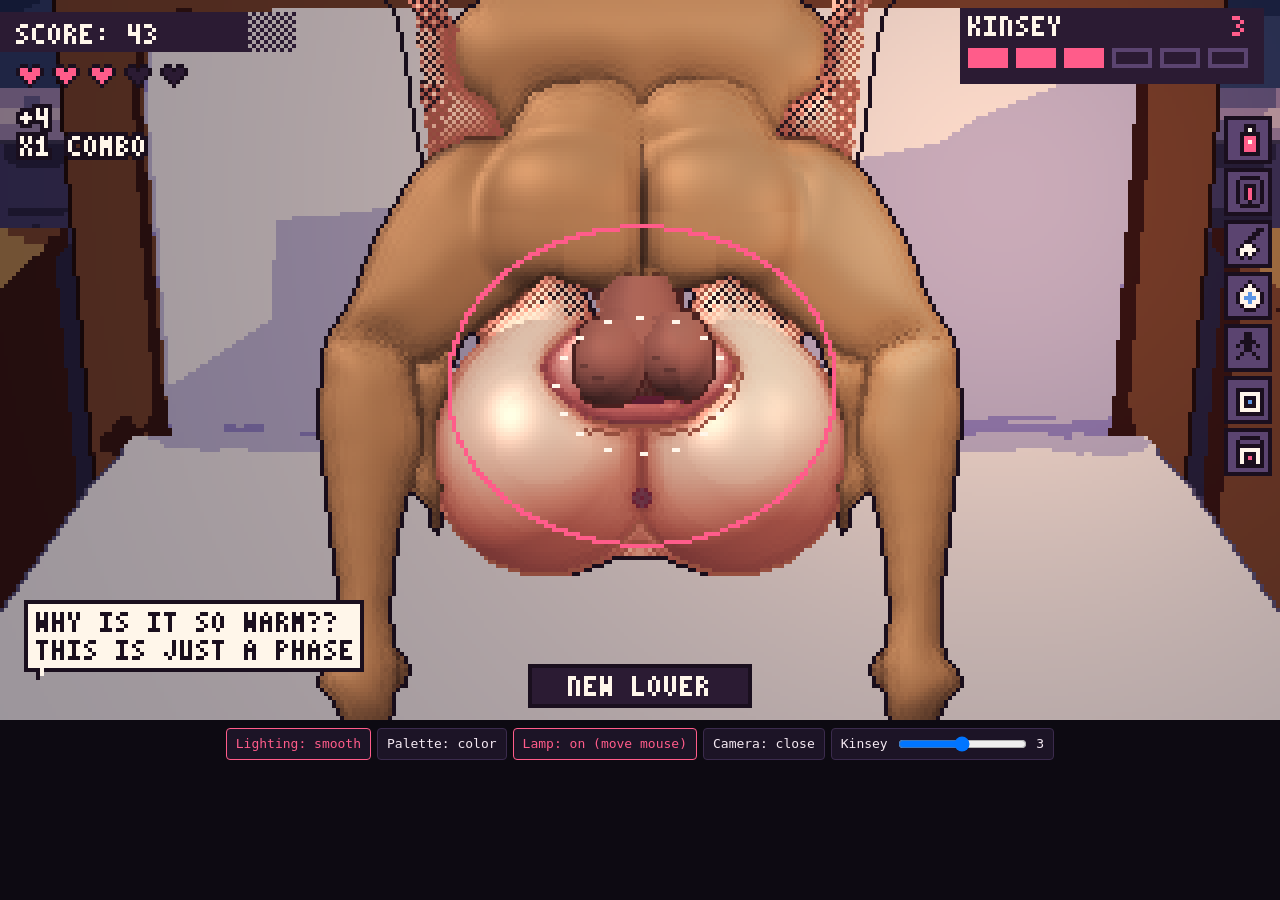
==== commit 0ff5089b: "Old sprites kept; bigger squarer glutes blended into the hips, thick bowed veiny shaft, almond pussy" ====
--- a/drafts/v3/game.html
+++ b/drafts/v3/game.html
@@ -49,7 +49,7 @@
   {keys:'uv',    base:'#b45a6c', o:{spread:0.50,shift:8},           shin:20, spec:0.30},   // 4 asshole
   {keys:'ABCDE', base:'#b5764a', o:{lo:0.42,hi:0.11,shift:8,sat:0.95}, shin:22, spec:0.18},   // 5 his skin
   {keys:'WXYZ',  base:'#4a3328', o:{spread:0.50,shift:10},          shin:10, spec:0.10},   // 6 hair
-  {keys:'FGHIJK',base:'#9a4e46', o:{lo:0.38,hi:0.13,shift:8,sat:0.9}, shin:18, spec:0.22},   // 7 shaft / sack
+  {keys:'FGHIJK',base:'#a8594c', o:{lo:0.34,hi:0.13,shift:8,sat:0.9}, shin:18, spec:0.22},   // 7 shaft / sack
   {keys:'PQRS',  base:'#d9708a', o:{spread:0.70,shift:10},          shin:50, spec:0.80},   // 8 glans
 ];
 const LINES={ z:'#1a0f1e', o:'#9a5446', O:'#5a3428', V:'#4a2222', x:'#6e2238', n:'#2a1820', l:'#2b1b2b', L:'#4a3047' };
@@ -74,25 +74,52 @@
 precision highp float;
 uniform sampler2D uMat,uNrm,uRoom,uLut,uLine,uRamp;
 uniform int uFrame; uniform vec3 uLamp; uniform float uLampOn, uPixel, uTime;
+uniform vec4 uCheek[2];   // offset xy, squash
+uniform vec4 uBall[2];    // centre xy, offset xy
+uniform vec4 uSack;       // top y, squash L, squash R
+uniform vec4 uLeg;        // swing angle L, R
 out vec4 o;
 const float RN=${RAMP_N}.;
 vec3 ramp(float mat, float t){ t=clamp(t,0.,1.)*(RN-1.); float i=floor(t), f=t-i;
   vec3 a=texelFetch(uRamp, ivec2(int(mat)*${RAMP_N}+int(i),0),0).rgb, b=texelFetch(uRamp, ivec2(int(mat)*${RAMP_N}+int(min(i+1.,RN-1.)),0),0).rgb;
   return mix(a,b,f); }
 float bayer(ivec2 p){ int x=p.x&3, y=p.y&3; int m[16]=int[16](0,8,2,10,12,4,14,6,3,11,1,9,15,7,13,5); return (float(m[y*4+x])+0.5)/16.; }
+mat2 rot(float a){ float c=cos(a), s=sin(a); return mat2(c,-s,s,c); }
+vec4 matAt(int layer, vec2 q){ ivec2 s=ivec2(floor(q)); if(s.x<0||s.y<0||s.x>319||s.y>179) return vec4(0.); return texelFetch(uMat, ivec2(uFrame*320+s.x, layer*180+s.y),0); }
+int partOf(vec4 m){ return int(m.b*255.+0.5); }
+// physics: find which source pixel lands on screen pixel p (inverse warp, per body part)
+vec4 pickMat(vec2 p, out ivec2 src, out int layer){
+  // the sack layer swings and squashes on top
+  { float neck=smoothstep(uSack.x-2.,uSack.x+14.,p.y);
+    float w0=exp(-dot(p-uBall[0].xy-uBall[0].zw,p-uBall[0].xy-uBall[0].zw)/288.), w1=exp(-dot(p-uBall[1].xy-uBall[1].zw,p-uBall[1].xy-uBall[1].zw)/288.);
+    float tot=max(w0+w1,1e-4), k=min(1.,(w0+w1)*1.6)*neck; vec2 q=p-(uBall[0].zw*w0+uBall[1].zw*w1)/tot*k;
+    for(int i=0;i<2;i++){ vec2 c=uBall[i].xy+uBall[i].zw; float w=(i==0?w0:w1)/tot*k; float sq=(i==0?uSack.y:uSack.z)*w;
+      vec2 bot=c+vec2(0.,10.); q=mix(q, bot+(q-bot)/vec2(1.+sq*0.08,1.-sq*0.08), w); }
+    vec4 m=matAt(1,q); if(m.a>0.5){ src=ivec2(floor(q)); layer=1; return m; } }
+  layer=0;
+  // her legs swing from the hips (more toward her feet)
+  for(int i=0;i<2;i++){ vec2 pv=vec2(i==0?126.:194.,88.); float w=clamp((pv.y-p.y)/120.,0.,1.);
+    vec2 q=pv+rot(-(i==0?uLeg.x:uLeg.y)*w)*(p-pv); vec4 m=matAt(0,q); if(m.a>0.5 && partOf(m)==1+i){ src=ivec2(floor(q)); return m; } }
+  // her cheeks jiggle and squash
+  for(int i=0;i<2;i++){ vec2 c=vec2(i==0?136.:184.,114.); vec2 d=(p-c)/vec2(31.,35.); float w=smoothstep(1.15,0.2,length(d))*smoothstep(1.,6.,abs(p.x-160.));
+    vec2 sc=vec2(1.+uCheek[i].z*0.10*w,1.-uCheek[i].z*0.12*w); vec2 q=p-uCheek[i].xy*w; q=mix(q,c+(q-c)/sc,w);
+    vec4 m=matAt(0,q); if(m.a>0.5 && (partOf(m)==3+i || (partOf(m)==4-i && abs(q.x-160.)<3.))){ src=ivec2(floor(q)); return m; } }
+  vec4 m=matAt(0,p); int pt=partOf(m);
+  if(pt>=1 && pt<=2){ src=ivec2(floor(p)); return vec4(0.); }   // that bit of her leg moved away: the room shows through
+  src=ivec2(floor(p)); return m; }
 void main(){
   ivec2 p=ivec2(gl_FragCoord.xy); p.y=179-p.y;
   vec3 room=texelFetch(uRoom,p,0).rgb;
   vec3 lampC=vec3(1.0,0.72,0.45);
   vec3 toLampR=uLamp-vec3(vec2(p),0.); float dR=length(toLampR.xy);
   float glow=uLampOn*0.55/(1.+dR*dR/(110.*110.));
-  vec4 m=texelFetch(uMat, ivec2(uFrame*320+p.x, p.y),0);
+  ivec2 src; int layer; vec4 m=pickMat(vec2(p)+0.5, src, layer);
   if(m.a<0.5){ o=vec4(room*(0.62+glow*lampC*1.1),1.); return; }
   int key=int(m.r*255.+0.5); float flag=m.g*255.;
   vec4 lu=texelFetch(uLut, ivec2(key,0),0);
   if(lu.b>0.5){ vec3 c=texelFetch(uLine, ivec2(key,0),0).rgb; o=vec4(c*(0.85+glow*lampC*0.6),1.); return; }
   float mat=lu.r*255.; float tone=lu.g;
-  vec3 n=normalize(texelFetch(uNrm, ivec2(uFrame*320+p.x,p.y),0).rgb*2.-1.);
+  vec3 n=normalize(texelFetch(uNrm, ivec2(uFrame*320+src.x, layer*180+src.y),0).rgb*2.-1.);
   // lights in screen space (x right, y down, z toward the viewer)
   vec3 L=normalize(vec3(-0.55,-0.62,0.58));
   float key_=max(0.,(dot(n,L)+0.08)/1.08);
@@ -109,6 +136,7 @@
       else { float fq=mq.g*255.; vec4 lq=texelFetch(uLut, ivec2(int(mq.r*255.+0.5),0),0);
         if(fq>0.5 || abs(lq.r*255.-mat)>0.5) occ+=w; } } }
   float ao=1.-clamp(occ/9.,0.,1.)*0.75;
+  if(layer==1) ao=max(ao,0.9);                                    // the sack sits out in front: its own shading, not the crease shading behind it
   float lum=(0.03+0.62*key_+fill*0.7+rim*0.7+lamp*0.75)*ao;
   // hand-drawn creases keep their darkness (crack, seams, folds); highlights stay bright
   if(flag>1.5){ lum*=mix(0.52,1.12,tone); }
@@ -129,10 +157,14 @@
 function tex(unit, w, h, data){ const t=gl.createTexture(); gl.activeTexture(gl.TEXTURE0+unit); gl.bindTexture(gl.TEXTURE_2D,t);
   gl.texParameteri(gl.TEXTURE_2D,gl.TEXTURE_MIN_FILTER,gl.NEAREST); gl.texParameteri(gl.TEXTURE_2D,gl.TEXTURE_MAG_FILTER,gl.NEAREST);
   gl.texParameteri(gl.TEXTURE_2D,gl.TEXTURE_WRAP_S,gl.CLAMP_TO_EDGE); gl.texParameteri(gl.TEXTURE_2D,gl.TEXTURE_WRAP_T,gl.CLAMP_TO_EDGE);
-  if(data instanceof HTMLImageElement) gl.texImage2D(gl.TEXTURE_2D,0,gl.RGBA,gl.RGBA,gl.UNSIGNED_BYTE,data);
+  gl.pixelStorei(gl.UNPACK_PREMULTIPLY_ALPHA_WEBGL,false); gl.pixelStorei(gl.UNPACK_COLORSPACE_CONVERSION_WEBGL,gl.NONE);
+  if(data && data.width && !(data instanceof Uint8Array)) gl.texImage2D(gl.TEXTURE_2D,0,gl.RGBA,gl.RGBA,gl.UNSIGNED_BYTE,data);
   else gl.texImage2D(gl.TEXTURE_2D,0,gl.RGBA,w,h,0,gl.RGBA,gl.UNSIGNED_BYTE,data); return t; }
 const U=n=>gl.getUniformLocation(prog,n);
-function loadImg(src){ return new Promise((res,rej)=>{ const i=new Image(); i.onload=()=>res(i); i.onerror=rej; i.src=src; }); }
+// decode sprite data exactly (no colour profile, no premultiplied alpha): these PNGs hold numbers, not colours
+async function loadImg(src){ const blob=await (await fetch(src)).blob();
+  try{ return await createImageBitmap(blob,{premultiplyAlpha:'none',colorSpaceConversion:'none'}); }
+  catch(e){ return await new Promise((res,rej)=>{ const i=new Image(); i.onload=()=>res(i); i.onerror=rej; i.src=URL.createObjectURL(blob); }); } }
 
 // -------------------------------------------------------------- state ------
 const S={ pixel:false, gray:false, lamp:true, kinsey:3, lampPos:[230,40,46], mouse:null, cam:'close' };
@@ -152,8 +184,39 @@
 const C={ink:[26,15,30],paper:[255,246,234],uiD:[43,27,51],uiM:[91,68,112],heart:[255,92,138],blush:[255,125,154],brow:[58,39,33]};
 let t0=performance.now(), score=0, combo=0;
 function frameAt(t){ const speed=1.6-(S.kinsey/6)*0.85, F=META.frames, total=F.reduce((a,f)=>a+f.ms,0)/speed; let x=(t%total), i=0; while(i<F.length-1 && x>=F[i].ms/speed){ x-=F[i].ms/speed; i++; } return {i, total, speed}; }
+// ------------------------------------------------------------- physics -----
+// 2D springs in screen pixels. The slam (frame 3) kicks her cheeks, legs and his balls;
+// the balls also lag behind every jump of the sprite's own sack position, then swing back.
+const spr=()=>({x:[0,0],v:[0,0]});
+const PH={ cheek:[spr(),spr()], ball:[spr(),spr()], ballSq:[0,0], leg:[{a:0,v:0},{a:0,v:0}], prevFrame:-1, prevBy:null, t:0, plap:0 };
+function spring(o,k,c,dt){ for(let i=0;i<2;i++){ o.v[i]+=(-k*o.x[i]-c*o.v[i])*dt; o.x[i]+=o.v[i]*dt; } }
+function slam(power){
+  PH.cheek.forEach((c,i)=>{ c.v[0]+=(i?1:-1)*26*power; c.v[1]+=72*power; });
+  PH.leg.forEach((l,i)=>{ l.v+=(i?1:-1)*1.1*power*(0.8+Math.random()*0.4); });
+  PH.ball.forEach(b=>{ b.v[0]+=(Math.random()-0.5)*36*power; });
+}
+function physics(dt,f){
+  const fr=META.frames[f];
+  if(f!==PH.prevFrame){ if(f===3) slam(0.8+(6-S.kinsey)*0.08); PH.prevFrame=f; }
+  if(PH.prevBy===null) PH.prevBy=fr.by;
+  const dBy=fr.by-PH.prevBy; PH.prevBy=fr.by;
+  PH.ball.forEach((b,i)=>{ if(dBy){ b.x[1]-=dBy*(0.55+i*0.1); b.v[1]-=dBy*4; }
+    spring(b,95,3.2,dt);
+    const floor=fr.mode==='slap'?1.5:fr.mode==='mid'?4:6;          // the sack can't sink into her
+    if(b.x[1]>floor){ const hit=b.v[1]; b.x[1]=floor; if(hit>0){ b.v[1]=-hit*0.35; if(hit>60){ PH.ballSq[i]=Math.min(1,hit/260); PH.plap=0.3; PH.cheek.forEach(c=>c.v[1]+=hit*0.12); } } }
+    b.x[1]=Math.max(-9,b.x[1]); b.x[0]=Math.max(-5,Math.min(5,b.x[0]));
+    PH.ballSq[i]=Math.max(0,PH.ballSq[i]-dt*4); });
+  PH.cheek.forEach(c=>{ spring(c,175,6.5,dt); c.x[1]=Math.max(-6,Math.min(9,c.x[1])); c.x[0]=Math.max(-5,Math.min(5,c.x[0])); });
+  PH.leg.forEach((l,i)=>{ l.v+=(-60*l.a-4.5*l.v)*dt; l.a=Math.max(-0.3,Math.min(0.3,l.a+l.v*dt)); });
+}
+let lastNow=null, acc=0;
 function loop(now){
   const t=now-t0, {i,total}=frameAt(t);
+  { const dt=lastNow===null?0:Math.min(0.05,Math.max(0,(now-lastNow)/1000)); lastNow=now; acc+=dt; while(acc>1/240){ physics(1/240,i); acc-=1/240; } PH.plap=Math.max(0,PH.plap-dt); }
+  { const fr=META.frames[i], gap=fr.mode==='slap'?10:fr.mode==='mid'?9:8.5, drop=fr.mode==='slap'?1:fr.mode==='mid'?2:3;
+    gl.uniform4fv(U('uCheek'),[PH.cheek[0].x[0],PH.cheek[0].x[1],Math.max(-0.5,Math.min(1,PH.cheek[0].x[1]*0.12)),0, PH.cheek[1].x[0],PH.cheek[1].x[1],Math.max(-0.5,Math.min(1,PH.cheek[1].x[1]*0.12)),0]);
+    gl.uniform4fv(U('uBall'),[160-gap,fr.by+drop,PH.ball[0].x[0],PH.ball[0].x[1], 160+gap,fr.by,PH.ball[1].x[0],PH.ball[1].x[1]]);
+    gl.uniform4f(U('uSack'),fr.sackTop,PH.ballSq[0],PH.ballSq[1],0); gl.uniform4f(U('uLeg'),PH.leg[0].a,PH.leg[1].a,0,0); }
   // the lamp: a candle that wanders on its own, or follows the mouse
   const flick=0.92+0.08*Math.sin(now*0.023)+0.05*Math.sin(now*0.071);
   const lp=S.mouse||[230+Math.sin(now*0.0004)*30, 40+Math.cos(now*0.0005)*10];
@@ -165,7 +228,7 @@
   const hitAt=(META.frames.slice(0,3).reduce((a,f)=>a+f.ms,0))/(META.frames.reduce((a,f)=>a+f.ms,0));
   let d=hitAt-phaseToHit; if(d<0) d+=1;
   UI.rhythm(c,160,96,d<0.7?d/0.7:0,C,(d>0.93||d<0.03)?'PERFECT!':null);
-  if(i===3||i===4) c.textOutlined('PLAP!',186,70,C.paper,C.ink);
+  if(PH.plap>0.1) c.textOutlined('PLAP!',196,104,C.paper,C.ink);
   UI.hud(c,{score:Math.floor(t/40),hearts:3,combo:[Math.floor(t/400)%2000,Math.floor(t/1000)%99],kinsey:S.kinsey,toolHot:-1},C);
   const lines=UI.LINES[S.kinsey]||UI.LINES[3]; UI.speech(c,6,150,lines[Math.floor(t/3500)%lines.length],C);
   hctx.putImageData(new ImageData(hbuf,320,180),0,0);
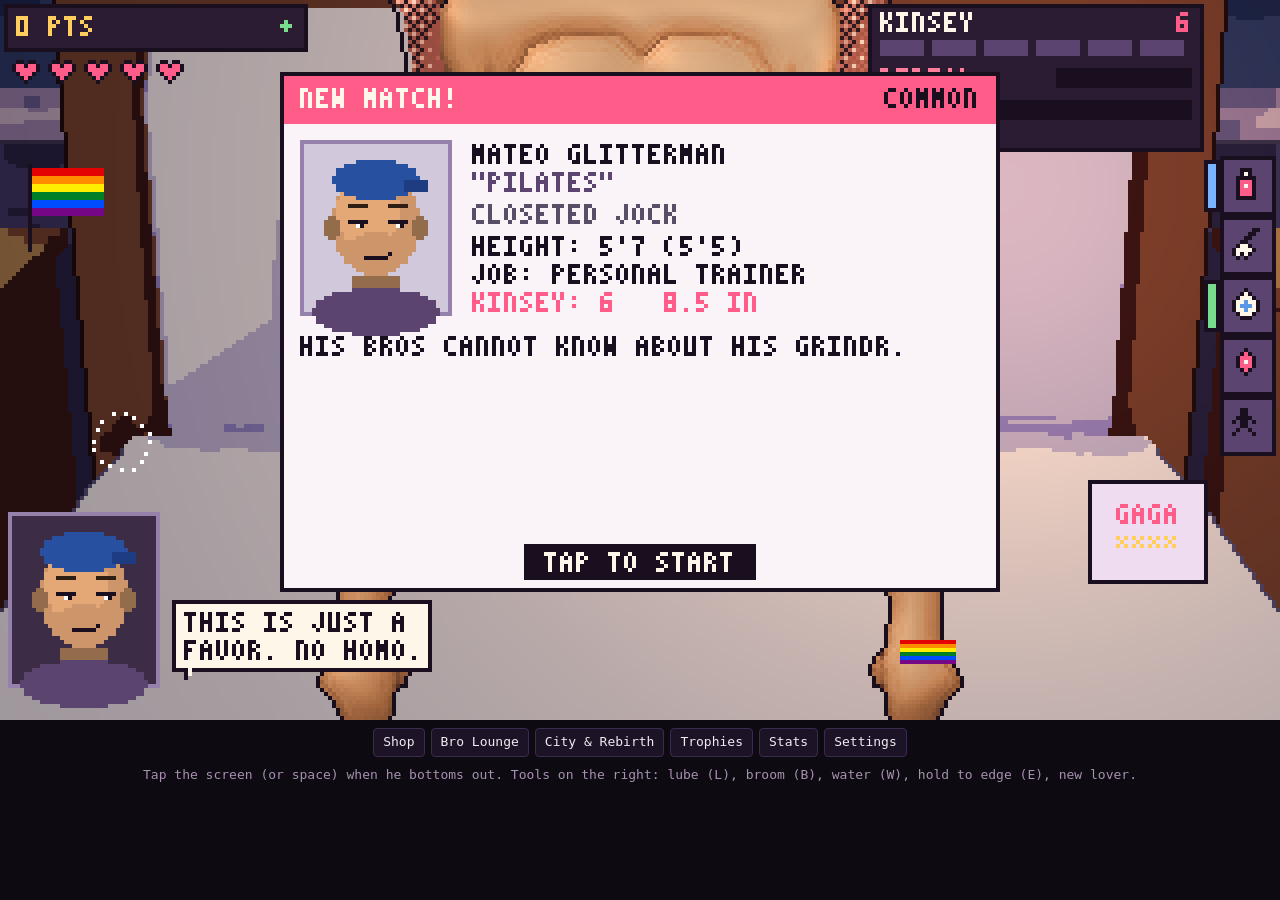
==== commit afc5605c: "The game: generated guys with archetypes and rarities, Kinsey stages, rhythm judging, lube/broom/wat" ====
--- a/drafts/v3/game.html
+++ b/drafts/v3/game.html
@@ -2,7 +2,7 @@
 <html>
 <head>
 <meta charset="utf-8">
-<title>Bedroom</title>
+<title>Straight Up Bedroom</title>
 <meta name="viewport" content="width=device-width, initial-scale=1">
 <style>
   :root{ --bg:#0d0a12; --panel:#1c1426; --ink:#f4e9f2; --accent:#ff5c8a; }
@@ -14,18 +14,38 @@
   button,label{background:var(--panel);color:var(--ink);border:1px solid #3b2b4d;border-radius:4px;padding:5px 9px;font:inherit;cursor:pointer}
   button.on{border-color:var(--accent);color:var(--accent)}
   input[type=range]{vertical-align:middle}
+  #wrap{touch-action:manipulation;user-select:none;-webkit-user-select:none}
+  #modal{position:fixed;inset:0;background:rgba(8,5,12,.82);display:flex;align-items:flex-start;justify-content:center;padding:16px;overflow:auto;z-index:5}
+  #modal[hidden]{display:none}
+  #sheet{background:#1c1426;border:2px solid #3b2b4d;border-radius:6px;max-width:640px;width:100%;padding:14px 16px;box-sizing:border-box}
+  #sheet h2{margin:0 0 4px;font-size:16px;color:var(--accent);letter-spacing:.06em;text-transform:uppercase}
+  #sheet .sub{color:#a691b0;margin:0 0 10px}
+  #sheet .row{display:flex;gap:10px;align-items:center;justify-content:space-between;padding:7px 0;border-top:1px solid #2e2240}
+  #sheet .row b{color:#fff}
+  #sheet .row small{color:#a691b0;display:block}
+  #sheet .grid{display:grid;grid-template-columns:repeat(auto-fill,minmax(150px,1fr));gap:8px}
+  #sheet .al{background:#251b33;border:1px solid #3b2b4d;border-radius:4px;padding:6px;display:flex;gap:6px;min-width:0}
+  #sheet .al canvas{width:51px;height:60px;image-rendering:pixelated;flex:none}
+  #sheet .al div{min-width:0;font-size:11px;line-height:1.35}
+  #sheet .gold{color:#ffce5c} #sheet .ok{color:#78dc8c} #sheet .dim{color:#6f5c80}
+  #sheet .close{float:right}
+  #sheet button[disabled]{opacity:.45;cursor:default}
 </style>
 </head>
 <body>
 <div id="wrap"><canvas id="gl" width="320" height="180"></canvas><canvas id="hud" width="320" height="180"></canvas></div>
 <div id="bar">
-  <button id="bLight" class="on">Lighting: smooth</button>
-  <button id="bPal">Palette: color</button>
-  <button id="bLamp" class="on">Lamp: on (move mouse)</button>
-  <button id="bCam">Camera: close</button>
-  <label>Kinsey <input id="kin" type="range" min="0" max="6" value="3"> <span id="kv">3</span></label>
+  <button data-panel="shop">Shop</button>
+  <button data-panel="lounge">Bro Lounge</button>
+  <button data-panel="city">City &amp; Rebirth</button>
+  <button data-panel="trophies">Trophies</button>
+  <button data-panel="stats">Stats</button>
+  <button data-panel="settings">Settings</button>
 </div>
+<p style="text-align:center;color:#a691b0;margin:2px 12px 12px">Tap the screen (or space) when he bottoms out. Tools on the right: lube (L), broom (B), water (W), hold to edge (E), new lover.</p>
+<div id="modal" hidden><div id="sheet"></div></div>
 <script src="ui.js"></script>
+<script src="game.js"></script>
 <script>
 'use strict';
 // ------------------------------------------------------------ palette ------
@@ -55,9 +75,12 @@
 const LINES={ z:'#1a0f1e', o:'#9a5446', O:'#5a3428', V:'#4a2222', x:'#6e2238', n:'#2a1820', l:'#2b1b2b', L:'#4a3047' };
 const RAMP_N=8;
 function buildLUTs(gray){
+  const g=GAME.guy(), hue=(GAME.shinyOn()||GAME.rainbowOn())?(performance.now()/8)%360:0;
   const lut=new Uint8Array(256*4), lineCol=new Uint8Array(256*4), ramp=new Uint8Array(RAMP_N*16*4);
   MATS.forEach((m,mi)=>{ if(!m) return;
-    let r=shadeRamp(m.base,RAMP_N,m.o);
+    let base=m.base; if(g&&mi===5) base=g.tone[0]; if(g&&mi===7) base=g.tone[1];
+    if(hue&&(mi===5||(GAME.rainbowOn()&&mi===1))){ const [h,s2,l]=rgb2hsl(...hex(base)); const c=hsl2rgb(h+hue,Math.max(s2,0.55),l); base='#'+c.map(v=>v.toString(16).padStart(2,'0')).join(''); }
+    let r=shadeRamp(base,RAMP_N,m.o);
     if(gray && mi!==2 && mi!==3 && mi!==4 && mi!==8) r=r.map(c=>{ const v=Math.round(0.3*c[0]+0.59*c[1]+0.11*c[2]); return [v,v,v]; });
     r.forEach((c,i)=>ramp.set([...c,255],(mi*RAMP_N+i)*4));
     [...m.keys].forEach((k,ti)=>lut.set([mi, Math.round(ti/(m.keys.length-1)*255), 0, 255], k.charCodeAt(0)*4)); });
@@ -73,7 +96,7 @@
 const FS=`#version 300 es
 precision highp float;
 uniform sampler2D uMat,uNrm,uRoom,uLut,uLine,uRamp;
-uniform int uFrame; uniform vec3 uLamp; uniform float uLampOn, uPixel, uTime;
+uniform int uFrame; uniform vec3 uLamp; uniform float uLampOn, uPixel, uTime, uSheen;
 uniform vec4 uCheek[2];   // offset xy, squash
 uniform vec4 uBall[2];    // centre xy, offset xy
 uniform vec4 uSack;       // top y, squash L, squash R
@@ -142,6 +165,7 @@
   if(flag>1.5){ lum*=mix(0.52,1.12,tone); }
   float shin=mat==1.?28.:mat==2.?30.:mat==3.?60.:mat==5.?22.:mat==7.?18.:mat==8.?50.:12.;
   float sstr=mat==1.?0.55:mat==2.?0.5:mat==3.?0.9:mat==5.?0.35:mat==7.?0.35:mat==8.?0.8:0.1;
+  if(mat==5.) sstr*=uSheen;
   float spec=pow(max(0.,dot(n,normalize(L+vec3(0,0,1)))),shin)*sstr + uLampOn*pow(max(0.,dot(n,normalize(normalize(toLamp)+vec3(0,0,1)))),shin)*sstr*0.8/(1.+dl*dl/(95.*95.));
   float t=lum*0.86;
   if(uPixel>0.5){ float s=t*5.; float fr=fract(s); float b=bayer(p); s=floor(s)+(fr>0.78&&b<(fr-0.78)/0.22?1.:0.); t=s/5.; spec=spec>0.45?1.:0.; }
@@ -167,7 +191,7 @@
   catch(e){ return await new Promise((res,rej)=>{ const i=new Image(); i.onload=()=>res(i); i.onerror=rej; i.src=URL.createObjectURL(blob); }); } }
 
 // -------------------------------------------------------------- state ------
-const S={ pixel:false, gray:false, lamp:true, kinsey:3, lampPos:[230,40,46], mouse:null, cam:'close' };
+const S=GAME.S.settings; let MOUSE=null;
 let META, rooms={};
 function setLUTs(){ const L=buildLUTs(S.gray); tex(3,256,1,L.lut); tex(4,256,1,L.lineCol); tex(5,RAMP_N*16,1,L.ramp); gl.activeTexture(gl.TEXTURE2); gl.bindTexture(gl.TEXTURE_2D, S.gray?rooms.gray:rooms.color); }
 async function boot(){
@@ -175,6 +199,7 @@
     loadImg('game/sprites/room_color.png'),loadImg('game/sprites/room_gray.png'),fetch('game/sprites/press_close.json').then(r=>r.json()).catch(()=>null)]);
   META=meta||{frames:[120,50,40,70,60,60,70,80].map(ms=>({ms}))};
   tex(0,0,0,mat); tex(1,0,0,nrm); rooms.color=tex(2,0,0,rc); rooms.gray=tex(2,0,0,rg);
+  GAME.init(META,{ onGuy:()=>setLUTs(), openPanel:(n)=>openPanel(n) });
   setLUTs();
   gl.uniform1i(U('uMat'),0); gl.uniform1i(U('uNrm'),1); gl.uniform1i(U('uRoom'),2); gl.uniform1i(U('uLut'),3); gl.uniform1i(U('uLine'),4); gl.uniform1i(U('uRamp'),5);
   requestAnimationFrame(loop);
@@ -182,8 +207,7 @@
 // -------------------------------------------------------------- loop -------
 const hud=document.getElementById('hud'), hctx=hud.getContext('2d'), hbuf=new Uint8ClampedArray(320*180*4);
 const C={ink:[26,15,30],paper:[255,246,234],uiD:[43,27,51],uiM:[91,68,112],heart:[255,92,138],blush:[255,125,154],brow:[58,39,33]};
-let t0=performance.now(), score=0, combo=0;
-function frameAt(t){ const speed=1.6-(S.kinsey/6)*0.85, F=META.frames, total=F.reduce((a,f)=>a+f.ms,0)/speed; let x=(t%total), i=0; while(i<F.length-1 && x>=F[i].ms/speed){ x-=F[i].ms/speed; i++; } return {i, total, speed}; }
+
 // ------------------------------------------------------------- physics -----
 // 2D springs in screen pixels. The slam (frame 3) kicks her cheeks, legs and his balls;
 // the balls also lag behind every jump of the sprite's own sack position, then swing back.
@@ -197,7 +221,7 @@
 }
 function physics(dt,f){
   const fr=META.frames[f];
-  if(f!==PH.prevFrame){ if(f===3) slam(0.8+(6-S.kinsey)*0.08); PH.prevFrame=f; }
+  if(f!==PH.prevFrame){ if(f===3) slam(GAME.power()); PH.prevFrame=f; }
   if(PH.prevBy===null) PH.prevBy=fr.by;
   const dBy=fr.by-PH.prevBy; PH.prevBy=fr.by;
   PH.ball.forEach((b,i)=>{ if(dBy){ b.x[1]-=dBy*(0.55+i*0.1); b.v[1]-=dBy*4; }
@@ -209,41 +233,106 @@
   PH.cheek.forEach(c=>{ spring(c,175,6.5,dt); c.x[1]=Math.max(-6,Math.min(9,c.x[1])); c.x[0]=Math.max(-5,Math.min(5,c.x[0])); });
   PH.leg.forEach((l,i)=>{ l.v+=(-60*l.a-4.5*l.v)*dt; l.a=Math.max(-0.3,Math.min(0.3,l.a+l.v*dt)); });
 }
-let lastNow=null, acc=0;
+let lastNow=null, acc=0, lutT=0;
 function loop(now){
-  const t=now-t0, {i,total}=frameAt(t);
-  { const dt=lastNow===null?0:Math.min(0.05,Math.max(0,(now-lastNow)/1000)); lastNow=now; acc+=dt; while(acc>1/240){ physics(1/240,i); acc-=1/240; } PH.plap=Math.max(0,PH.plap-dt); }
+  const dt=lastNow===null?0:Math.min(0.05,Math.max(0,(now-lastNow)/1000)); lastNow=now;
+  const i=GAME.tick(dt);
+  { acc+=dt; while(acc>1/240){ physics(1/240,i); acc-=1/240; } PH.plap=Math.max(0,PH.plap-dt); }
+  if((GAME.shinyOn()||GAME.rainbowOn()) && now-lutT>120){ lutT=now; setLUTs(); }
   { const fr=META.frames[i], gap=fr.mode==='slap'?10:fr.mode==='mid'?9:8.5, drop=fr.mode==='slap'?1:fr.mode==='mid'?2:3;
     gl.uniform4fv(U('uCheek'),[PH.cheek[0].x[0],PH.cheek[0].x[1],Math.max(-0.5,Math.min(1,PH.cheek[0].x[1]*0.12)),0, PH.cheek[1].x[0],PH.cheek[1].x[1],Math.max(-0.5,Math.min(1,PH.cheek[1].x[1]*0.12)),0]);
     gl.uniform4fv(U('uBall'),[160-gap,fr.by+drop,PH.ball[0].x[0],PH.ball[0].x[1], 160+gap,fr.by,PH.ball[1].x[0],PH.ball[1].x[1]]);
     gl.uniform4f(U('uSack'),fr.sackTop,PH.ballSq[0],PH.ballSq[1],0); gl.uniform4f(U('uLeg'),PH.leg[0].a,PH.leg[1].a,0,0); }
   // the lamp: a candle that wanders on its own, or follows the mouse
   const flick=0.92+0.08*Math.sin(now*0.023)+0.05*Math.sin(now*0.071);
-  const lp=S.mouse||[230+Math.sin(now*0.0004)*30, 40+Math.cos(now*0.0005)*10];
-  gl.uniform1i(U('uFrame'),i); gl.uniform3f(U('uLamp'),lp[0],lp[1],46); gl.uniform1f(U('uLampOn'),S.lamp?flick:0); gl.uniform1f(U('uPixel'),S.pixel?1:0); gl.uniform1f(U('uTime'),now/1000);
+  const lp=MOUSE||[230+Math.sin(now*0.0004)*30, 40+Math.cos(now*0.0005)*10];
+  gl.uniform1i(U('uFrame'),i); gl.uniform3f(U('uLamp'),lp[0],lp[1],46); gl.uniform1f(U('uLampOn'),S.lamp?flick:0); gl.uniform1f(U('uPixel'),S.pixel?1:0); gl.uniform1f(U('uTime'),now/1000); gl.uniform1f(U('uSheen'),GAME.sheen());
   gl.viewport(0,0,320,180); gl.drawArrays(gl.TRIANGLES,0,3);
   // HUD
   hbuf.fill(0); const c=new Canvas2(hbuf,320,180);
-  const phaseToHit=((t%total)/total);
-  const hitAt=(META.frames.slice(0,3).reduce((a,f)=>a+f.ms,0))/(META.frames.reduce((a,f)=>a+f.ms,0));
-  let d=hitAt-phaseToHit; if(d<0) d+=1;
-  UI.rhythm(c,160,96,d<0.7?d/0.7:0,C,(d>0.93||d<0.03)?'PERFECT!':null);
-  if(PH.plap>0.1) c.textOutlined('PLAP!',196,104,C.paper,C.ink);
-  UI.hud(c,{score:Math.floor(t/40),hearts:3,combo:[Math.floor(t/400)%2000,Math.floor(t/1000)%99],kinsey:S.kinsey,toolHot:-1},C);
-  const lines=UI.LINES[S.kinsey]||UI.LINES[3]; UI.speech(c,6,150,lines[Math.floor(t/3500)%lines.length],C);
+  GAME.draw(c);
   hctx.putImageData(new ImageData(hbuf,320,180),0,0);
   requestAnimationFrame(loop);
 }
 // ------------------------------------------------------------ controls -----
 const $=id=>document.getElementById(id);
-$('bLight').onclick=()=>{ S.pixel=!S.pixel; $('bLight').textContent='Lighting: '+(S.pixel?'pixel bands':'smooth'); };
-$('bPal').onclick=()=>{ S.gray=!S.gray; $('bPal').textContent='Palette: '+(S.gray?'grayscale':'color'); setLUTs(); };
-$('bLamp').onclick=()=>{ S.lamp=!S.lamp; $('bLamp').classList.toggle('on',S.lamp); $('bLamp').textContent='Lamp: '+(S.lamp?'on (move mouse)':'off'); };
-$('bCam').onclick=()=>{ $('bCam').textContent='Camera: close (wide set in progress)'; };
-$('kin').oninput=e=>{ S.kinsey=+e.target.value; $('kv').textContent=S.kinsey; };
-$('hud').onmousemove=e=>{ const r=e.target.getBoundingClientRect(); S.mouse=[(e.clientX-r.left)/r.width*320,(e.clientY-r.top)/r.height*180]; };
-$('hud').onmouseleave=()=>{ S.mouse=null; };
-window.__S=S;
+const toHud=e=>{ const r=$('hud').getBoundingClientRect(); return [(e.clientX-r.left)/r.width*320,(e.clientY-r.top)/r.height*180]; };
+$('hud').addEventListener('pointerdown',e=>{ e.preventDefault(); const [x,y]=toHud(e); GAME.pointerDown(x,y); });
+window.addEventListener('pointerup',()=>GAME.pointerUp());
+$('hud').addEventListener('pointermove',e=>{ if(e.pointerType==='mouse') MOUSE=toHud(e); });
+$('hud').addEventListener('pointerleave',()=>{ MOUSE=null; });
+window.addEventListener('keydown',e=>{ if(!$('modal').hidden) { if(e.code==='Escape') closePanel(); return; } GAME.key(e,true); });
+window.addEventListener('keyup',e=>GAME.key(e,false));
+// ------------------------------------------------------------ menus --------
+const esc=s=>String(s).replace(/[&<>"]/g,c=>({'&':'&amp;','<':'&lt;','>':'&gt;','"':'&quot;'}[c]));
+let panelName=null;
+function openPanel(n){ panelName=n; $('modal').hidden=false; renderPanel(); }
+function closePanel(){ $('modal').hidden=true; panelName=null; }
+$('modal').addEventListener('click',e=>{ if(e.target.id==='modal') closePanel(); });
+document.querySelectorAll('#bar button[data-panel]').forEach(b=>b.onclick=()=>openPanel(b.dataset.panel));
+function face(al){ const cv=document.createElement('canvas'); cv.width=34; cv.height=40; const buf=new Uint8ClampedArray(34*40*4); const c=new Canvas2(buf,34,40);
+  GAME.portrait(c,0,0,{...al,kinsey:0,wigGone:true},4,performance.now()/1000); cv.getContext('2d').putImageData(new ImageData(buf,34,40),0,0); return cv; }
+function renderPanel(){
+  const G=GAME, S2=G.S, el=$('sheet'), f=G.fmt; let h='<button class="close" id="pClose">Close</button>';
+  if(panelName==='shop'){
+    h+=`<h2>Shop</h2><p class="sub"><span class="gold">${f(S2.pts)} points</span> · alumni earn ${G.passiveRate().toFixed(1)}/s</p>`;
+    for(const [id,u] of Object.entries(G.UPGRADES)){ const lv=S2.upg[id], max=u.tiers?u.tiers.length-1:u.max, cost=u.tiers?u.cost[lv+1]:u.cost[lv];
+      const now=u.tiers?u.tiers[lv]:(lv?'level '+lv:'not owned'), done=lv>=max;
+      h+=`<div class="row"><div><b>${u.name}</b> <span class="dim">(${esc(now)})</span><small>${esc(u.desc)}</small></div>
+        <button data-buy="${id}" ${done||S2.pts<cost?'disabled':''}>${done?'Maxed':(u.tiers?u.tiers[lv+1]+': ':'')+f(cost)}</button></div>`; }
+    const d=new Date().toDateString()!==S2.daily;
+    h+=`<div class="row"><div><b>Daily stubborn guy</b><small>A very stubborn guy, once a day. Pays 5x.</small></div><button id="pDaily" ${d?'':'disabled'}>${d?'Queue him':'Done today'}</button></div>`;
+  }
+  if(panelName==='lounge'){
+    const n=S2.alumni.length;
+    h+=`<h2>Bro Lounge</h2><p class="sub">${n} converted guys hanging out · earning <span class="gold">${G.passiveRate().toFixed(1)}/s</span>, even while you're away</p>`;
+    const furn=[[1,'a beanbag'],[3,'a gaming chair'],[6,'sports on the TV'],[10,'a beer pong table'],[15,'a neon beer sign'],[25,'a fridge full of Monster']];
+    h+=`<p class="sub">The lounge has ${furn.filter(x=>n>=x[0]).map(x=>x[1]).join(', ')||'nothing yet'}${n?`, and ${n*3} empty beer cans`:''}.</p><div class="grid" id="alGrid"></div>`;
+    if(!n) h+='<p class="sub">Convert your first guy and he moves in here.</p>';
+  }
+  if(panelName==='city'){
+    const c=G.cityOf(S2.tier), bossIn=Math.max(0,G.BOSS_AFTER-S2.cityConv);
+    h+=`<h2>${esc(c.name)}</h2><p class="sub">City ${S2.tier+1} · boss: <b>${esc(c.boss)}</b> (${esc(c.title)})</p>`;
+    h+=`<div class="row"><div><b>Boss</b><small>${S2.bossBeaten?'<span class="ok">Beaten. You can rebirth.</span>':bossIn?`Shows up after ${bossIn} more conversions here.`:'He is up next. Good luck.'}</small></div></div>`;
+    h+=`<div class="row"><div><b>Rebirth: The Straight Agenda</b><small>Move to a gayer city. Resets points, upgrades and alumni. Pays <span class="gold">${G.flannelNow()} Flannel</span> (from ${S2.runConv} conversions this run).</small></div><button id="pReb" ${S2.bossBeaten?'':'disabled'}>Rebirth</button></div>`;
+    h+=`<h2 style="margin-top:12px">Perks</h2><p class="sub"><span class="gold">${S2.flannel} Flannel</span> · permanent, they survive rebirths</p>`;
+    for(const [id,p] of Object.entries(G.PERKS)) h+=`<div class="row"><div><b>${p.name}</b><small>${esc(p.desc)}</small></div><button data-perk="${id}" ${S2.perks[id]||S2.flannel<p.cost?'disabled':''}>${S2.perks[id]?'Owned':p.cost+' Flannel'}</button></div>`;
+    h+=`<p class="sub" style="margin-top:10px">Route: ${G.CITIES.map((x,i)=>i<S2.tier?`<s>${esc(x.name)}</s>`:i===S2.tier?`<b>${esc(x.name)}</b>`:esc(x.name)).join(' → ')} → endless Pride Parade</p>`;
+  }
+  if(panelName==='trophies'){
+    const got=Object.keys(S2.ach).length;
+    h+=`<h2>Trophies</h2><p class="sub">${got} of ${Object.keys(G.ACH).length}</p>`;
+    for(const [id,[n,d]] of Object.entries(G.ACH)) h+=`<div class="row"><div><b class="${S2.ach[id]?'gold':'dim'}">${n}</b><small>${esc(d)}</small></div><span class="${S2.ach[id]?'ok':'dim'}">${S2.ach[id]?'Unlocked':'Locked'}</span></div>`;
+  }
+  if(panelName==='stats'){
+    const st=S2.stats, rows=[['Guys converted',st.conv],['Creampies',st.creampies],['Condoms filled',st.condoms],['Litres',st.litres.toFixed(2)],['Beds broken',st.beds],['Times someone said "no homo"',st.nohomo],['Perfect hits',st.perfects],['Mega nuts',st.megas],['Condoms swept',st.swept],['Best combo',st.bestCombo],['Chaos handled',st.events],['Time played',Math.floor(st.time/60)+' min']];
+    h+='<h2>Stats</h2>'+rows.map(([a,b])=>`<div class="row"><span>${esc(a)}</span><b>${esc(b)}</b></div>`).join('');
+  }
+  if(panelName==='settings'){
+    const o=(k,v,label)=>`<button data-set="${k}" data-val="${v}" class="${S2.settings[k]===v?'on':''}">${label}</button>`;
+    h+=`<h2>Settings</h2>
+      <div class="row"><span>Shading</span><span>${o('pixel',false,'Smooth')} ${o('pixel',true,'Pixel bands')}</span></div>
+      <div class="row"><span>Palette</span><span>${o('gray',false,'Color')} ${o('gray',true,'Grayscale + pink')}</span></div>
+      <div class="row"><span>Candle light</span><span>${o('lamp',true,'On')} ${o('lamp',false,'Off')}</span></div>
+      <div class="row"><span>Climax</span><span>${o('climax','creampie','Creampie')} ${o('climax','condom','Condom')}</span></div>
+      <div class="row"><span>Sound and music</span><span>${o('sound',false,'Off')} ${o('sound',true,'On')}</span></div>
+      <div class="row"><span>Mirror Mode (S2G)</span><span class="dim">${S2.perks.mirror?'Coming soon':'Needs the Mirror Mode perk'}</span></div>
+      <div class="row"><span>Wipe save</span><button id="pWipe">Start over</button></div>`;
+  }
+  el.innerHTML=h;
+  $('pClose').onclick=closePanel;
+  el.querySelectorAll('[data-buy]').forEach(b=>b.onclick=()=>{ G.buy(b.dataset.buy); renderPanel(); });
+  el.querySelectorAll('[data-perk]').forEach(b=>b.onclick=()=>{ G.buyPerk(b.dataset.perk); renderPanel(); });
+  el.querySelectorAll('[data-set]').forEach(b=>b.onclick=()=>{ const v=b.dataset.val; S2.settings[b.dataset.set]=v==='true'?true:v==='false'?false:v; G.save(); if(b.dataset.set==='gray') setLUTs(); if(b.dataset.set==='sound'&&S2.settings.sound) G.unlockAudio(); renderPanel(); });
+  if($('pDaily')) $('pDaily').onclick=()=>{ G.daily(); renderPanel(); };
+  if($('pReb')) $('pReb').onclick=()=>{ G.rebirth(); closePanel(); };
+  if($('pWipe')) $('pWipe').onclick=()=>{ if($('pWipe').dataset.sure){ G.reset(); } else { $('pWipe').dataset.sure=1; $('pWipe').textContent='Tap again to wipe everything'; } };
+  if($('alGrid')) S2.alumni.slice().reverse().forEach(al=>{ const d=document.createElement('div'); d.className='al'; d.appendChild(face(al));
+    const r=G.RARITY[al.rar]; const t=document.createElement('div');
+    t.innerHTML=`<b>${esc(al.name)}</b><br><span class="dim">${esc(G.ARCH[al.arch].name.toLowerCase())}</span> · <span style="color:rgb(${r[3].join(',')})">${(al.shiny?'shiny ':'')+r[0].toLowerCase()}</span><br><span class="gold">${G.JOBS_ALUMNI[al.job][0].toLowerCase()}</span><br>now enjoys ${esc(al.enjoys.join(', '))}`;
+    d.appendChild(t); $('alGrid').appendChild(d); });
+}
+window.__G=GAME;
 boot();
 </script>
 </body>
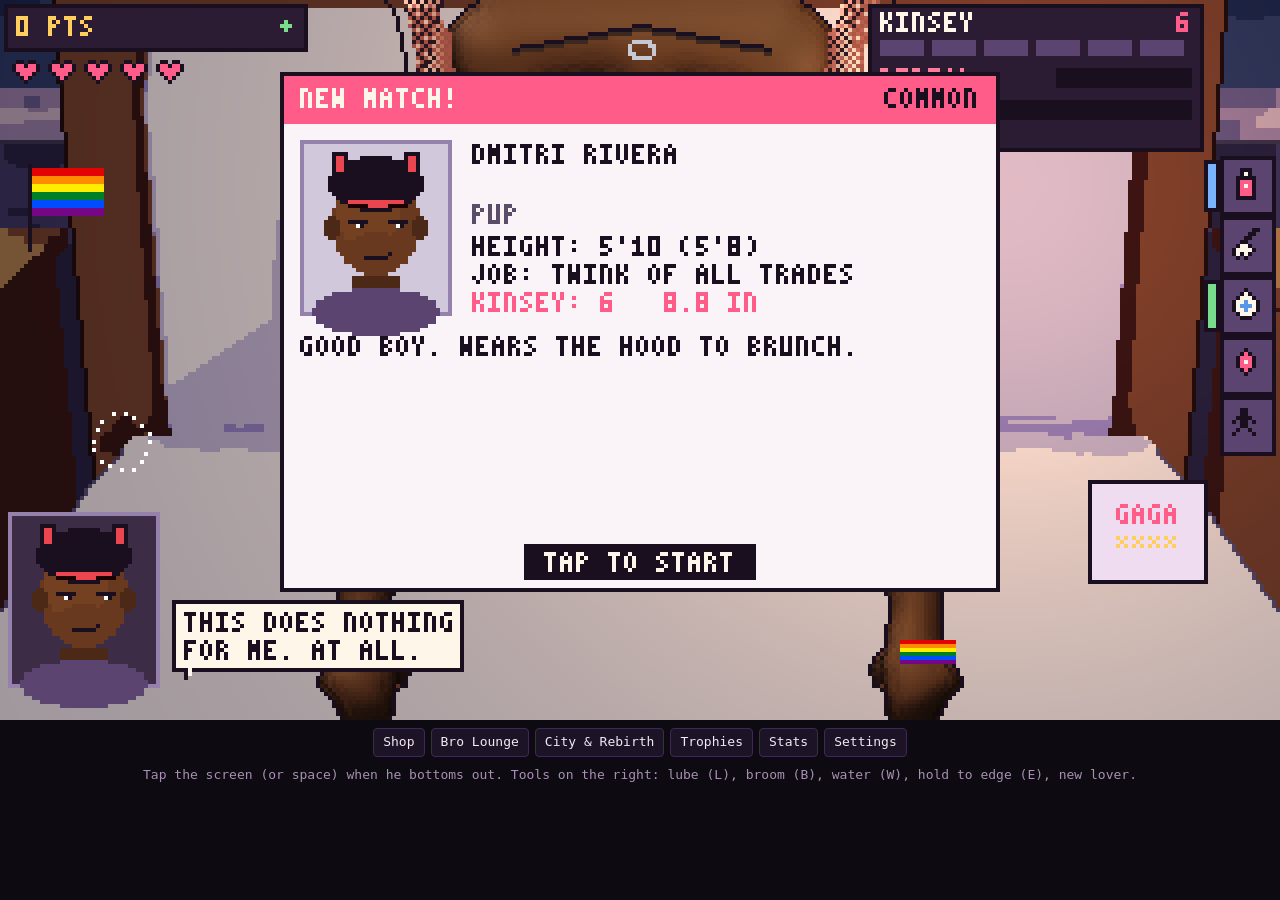
==== commit f7272379: "Artifact: decode embedded sprite data without fetch (blocked by the viewer's CSP); show a message if" ====
--- a/drafts/v3/game.html
+++ b/drafts/v3/game.html
@@ -186,7 +186,9 @@
   else gl.texImage2D(gl.TEXTURE_2D,0,gl.RGBA,w,h,0,gl.RGBA,gl.UNSIGNED_BYTE,data); return t; }
 const U=n=>gl.getUniformLocation(prog,n);
 // decode sprite data exactly (no colour profile, no premultiplied alpha): these PNGs hold numbers, not colours
-async function loadImg(src){ const blob=await (await fetch(src)).blob();
+// (data: URIs are decoded by hand: the artifact viewer blocks fetch() for them)
+function dataBlob(src){ const [head,b64]=src.split(','); const bin=atob(b64), u=new Uint8Array(bin.length); for(let i=0;i<bin.length;i++) u[i]=bin.charCodeAt(i); return new Blob([u],{type:head.slice(5).split(';')[0]}); }
+async function loadImg(src){ const blob=src.startsWith('data:')?dataBlob(src):await (await fetch(src)).blob();
   try{ return await createImageBitmap(blob,{premultiplyAlpha:'none',colorSpaceConversion:'none'}); }
   catch(e){ return await new Promise((res,rej)=>{ const i=new Image(); i.onload=()=>res(i); i.onerror=rej; i.src=URL.createObjectURL(blob); }); } }
 
@@ -194,7 +196,7 @@
 const S=GAME.S.settings; let MOUSE=null;
 let META, rooms={};
 function setLUTs(){ const L=buildLUTs(S.gray); tex(3,256,1,L.lut); tex(4,256,1,L.lineCol); tex(5,RAMP_N*16,1,L.ramp); gl.activeTexture(gl.TEXTURE2); gl.bindTexture(gl.TEXTURE_2D, S.gray?rooms.gray:rooms.color); }
-async function boot(){
+async function bootInner(){
   const [mat,nrm,rc,rg,meta]=await Promise.all([loadImg('game/sprites/press_close.mat.png'),loadImg('game/sprites/press_close.nrm.png'),
     loadImg('game/sprites/room_color.png'),loadImg('game/sprites/room_gray.png'),fetch('game/sprites/press_close.json').then(r=>r.json()).catch(()=>null)]);
   META=meta||{frames:[120,50,40,70,60,60,70,80].map(ms=>({ms}))};
@@ -204,6 +206,7 @@
   gl.uniform1i(U('uMat'),0); gl.uniform1i(U('uNrm'),1); gl.uniform1i(U('uRoom'),2); gl.uniform1i(U('uLut'),3); gl.uniform1i(U('uLine'),4); gl.uniform1i(U('uRamp'),5);
   requestAnimationFrame(loop);
 }
+async function boot(){ try{ await bootInner(); }catch(e){ console.error(e); const p=document.createElement('p'); p.style.cssText='color:#ff5c8a;text-align:center;padding:12px'; p.textContent='The game could not start: '+(e&&e.message||e); document.body.prepend(p); } }
 // -------------------------------------------------------------- loop -------
 const hud=document.getElementById('hud'), hctx=hud.getContext('2d'), hbuf=new Uint8ClampedArray(320*180*4);
 const C={ink:[26,15,30],paper:[255,246,234],uiD:[43,27,51],uiM:[91,68,112],heart:[255,92,138],blush:[255,125,154],brow:[58,39,33]};
